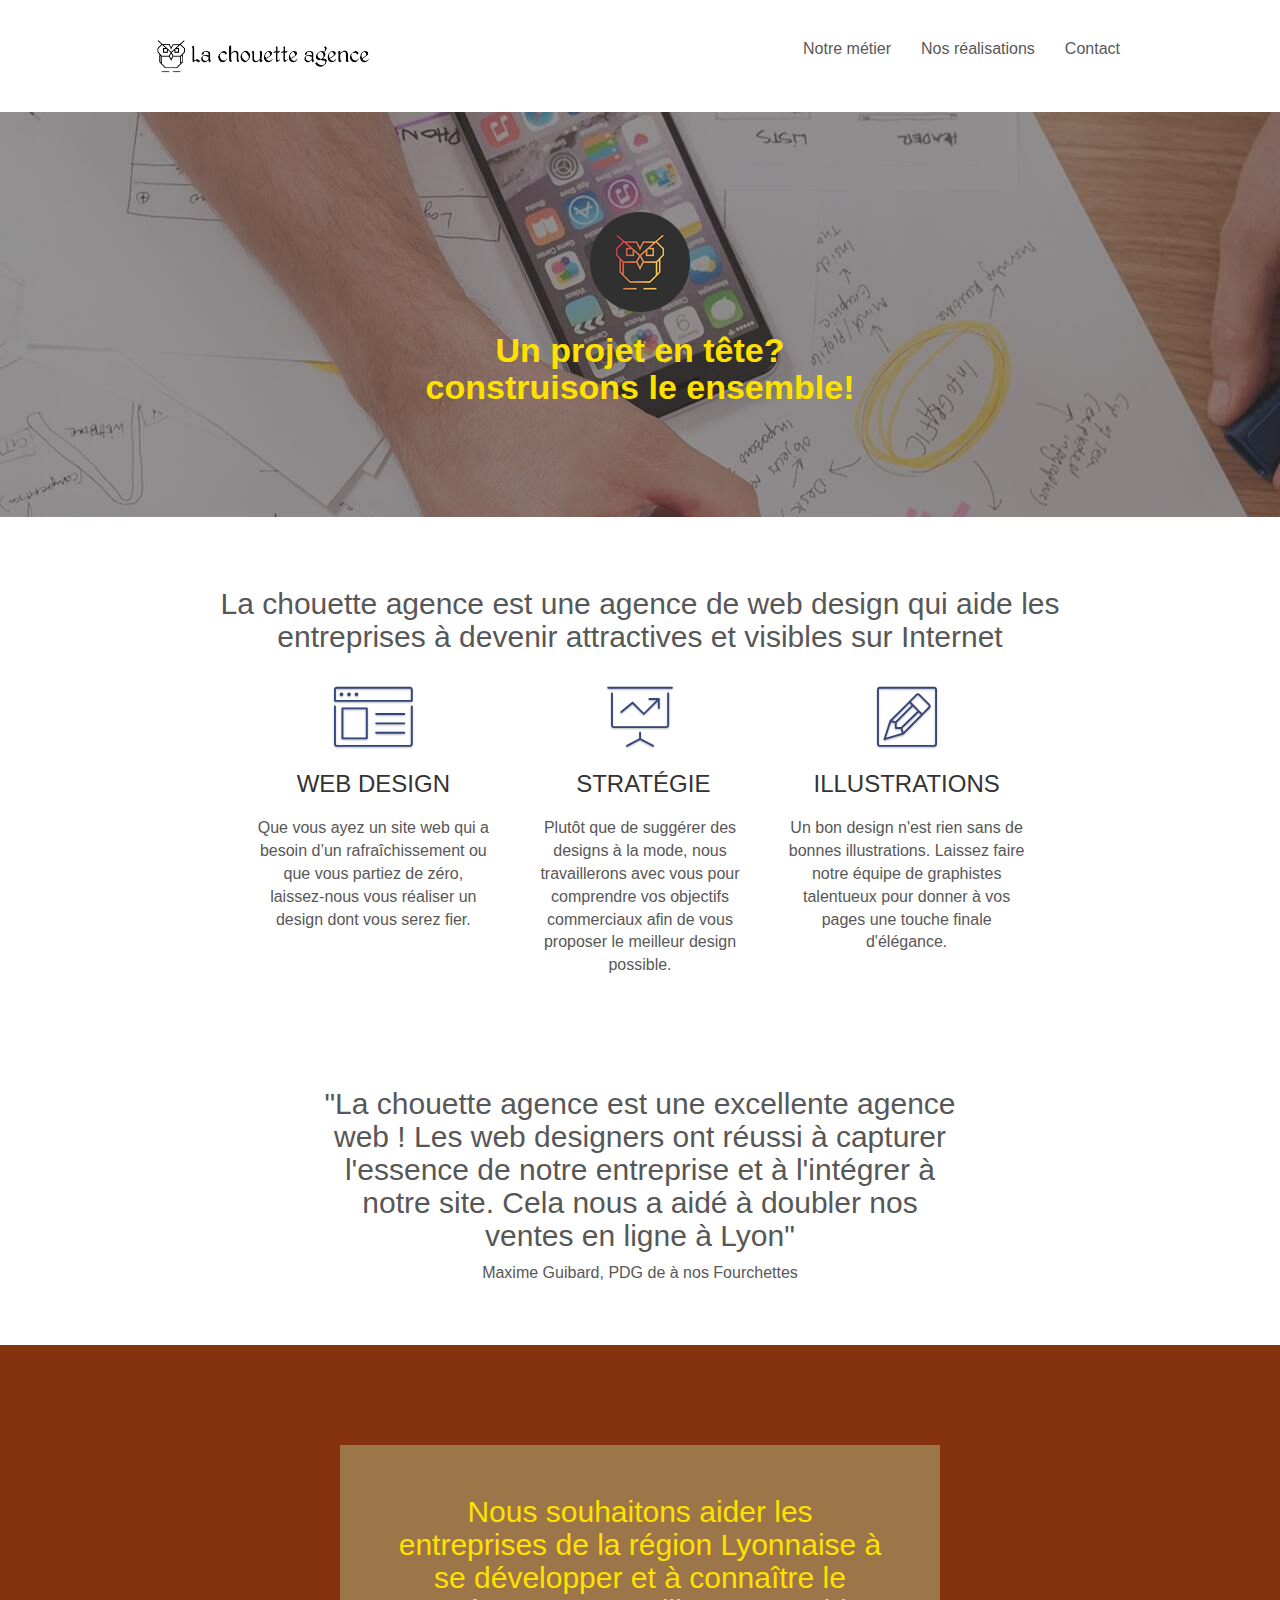
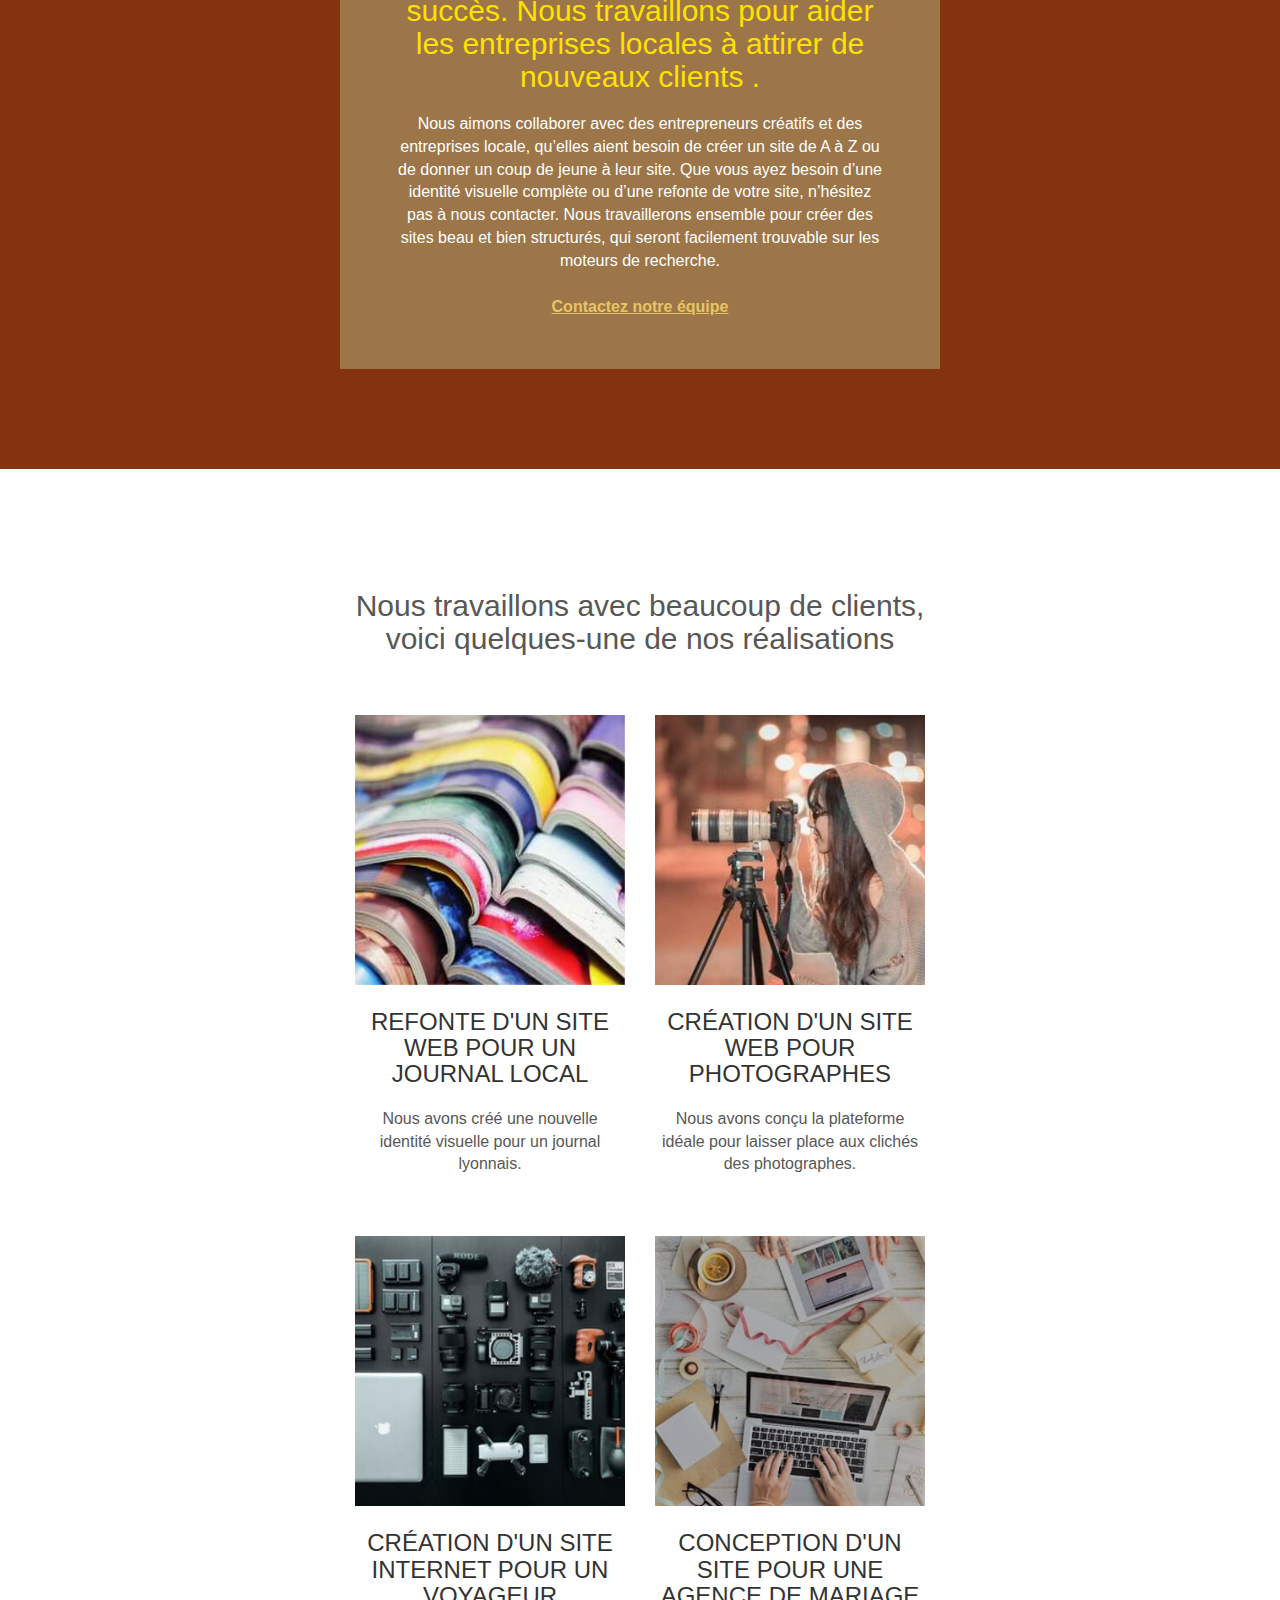
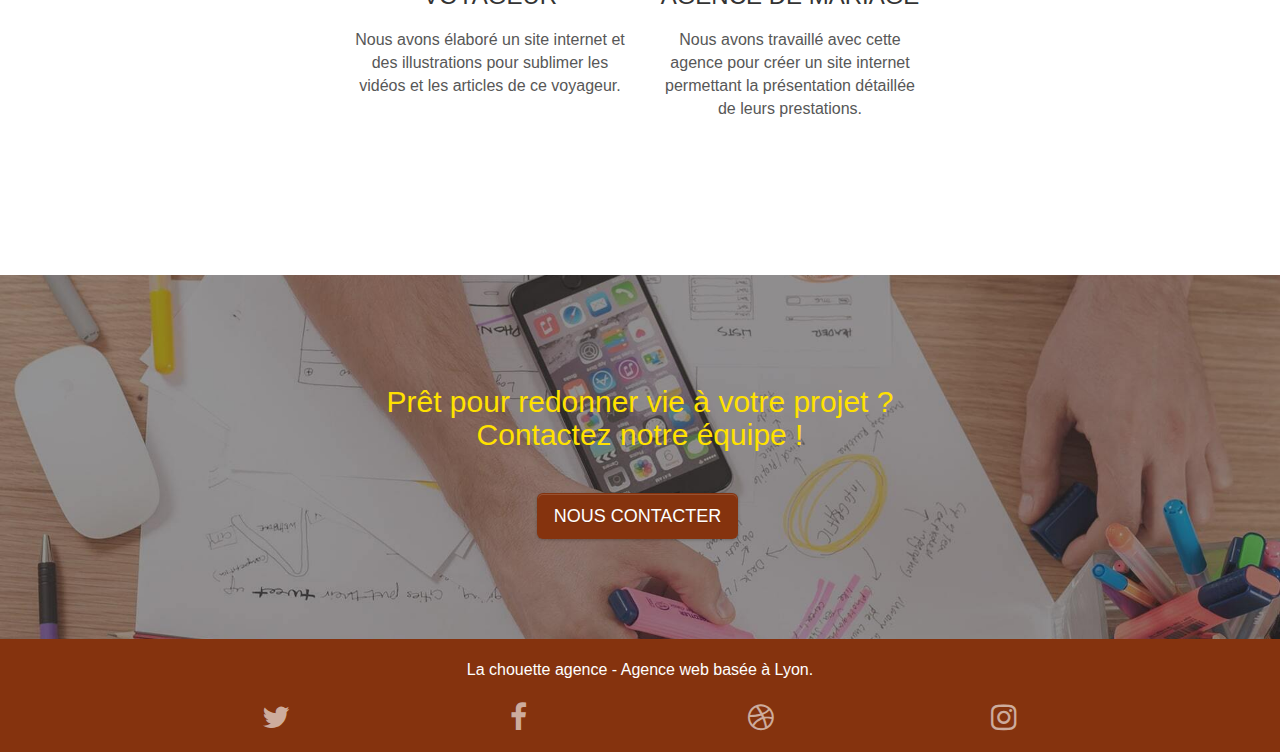
==== index.html @ 34bcb4bd "supress css unused" ====
<!DOCTYPE html>
<html lang="fr">
  <head>
    <meta charset="utf-8" />
    <meta
      name="description"
      content="La chouette agence, entreprise de Web design à Lyon, conseille 
	et aide les entreprises quel que soit leur domaine à réaliser leur futur projet."
    />
    <meta
      name="viewport"
      content="width=device-width, initial-scale=1.0, viewport-fit=cover"
    />
    <meta name="robots" content="index" />
    <link rel="shortcut icon" type="image/png" href="favicon.jpg" />
    <link rel="stylesheet" type="text/css" href="style.min.css" />
    <link rel="stylesheet" type="text/css" href="css/font-awesome.min.css"/>
    <link rel="stylesheet" type="text/css" href="css/et-line.min.css" />

    <title>La chouette agence</title>

    <!-- Analytics -->

    <!-- Analytics END -->
  </head>
  <body>
    <!-- Principal conteneur -->
    <main class="page-container">
      <!-- bloc-0 -->
      <header class="bloc bgc-white l-bloc" id="bloc-0">
        <div class="container bloc-sm">
          <nav class="navbar row">
            <div class="navbar-header">
              <a class="navbar-brand" href="index.html"
                ><img
                  src="img/la-chouette-agence.png"
                  alt="paris web design logo agence web meilleure agence"
              /></a>
              <button
                id="nav-toggle"
                type="button"
                class="ui-navbar-toggle navbar-toggle"
                data-toggle="collapse"
                data-target=".navbar-1"
              >
                <span class="sr-only">Toggle navigation</span
                ><span class="icon-bar"></span><span class="icon-bar"></span
                ><span class="icon-bar"></span>
              </button>
            </div>
            <div class="collapse navbar-collapse navbar-1 special-dropdown-nav">
              <ul class="site-navigation nav navbar-nav">
                <li>
                  <a href="#bloc-2-services">Notre métier</a>
                </li>
                <li>
                  <a href="#bloc-4-portfolio">Nos réalisations</a>
                </li>
                <li>
                  <a href="page2.html">Contact</a>
                </li>
              </ul>
            </div>
          </nav>
        </div>
      </header>
      <!-- bloc-0 END -->

      <!-- bloc-1-presentation -->
      <section
        class="
          bloc
          bgc-dark-slate-blue
          bg-banniere
          d-bloc
          bg-t-edge
          bloc-bg-texture
          texture-paper
          b-parallax
        "
        id="bloc-1-hero"
      >
        <div class="container bloc-lg">
          <div class="row tight-width-whitespace">
            <div class="col-sm-12">
              <img
                src="img/logo.png"
                class="center-block image-resize-mode"
                width="100"
                alt="La chouette agence, agence web paris, création logo paris"
              />
              <h1 class="text-center hero-bloc-text tc-white">
                Un projet en tête? <br />
                construisons le ensemble!
              </h1>
            </div>
          </div>
        </div>
      </section>
      <!-- bloc-1-presentation END -->

      <!-- bloc-2-services -->
      <section class="bloc bgc-white l-bloc" id="bloc-2-services">
        <div class="container bloc-md">
          <div class="row">
            <div class="col-sm-12 text-center">
              <h2>
                La chouette agence est une agence de web design qui aide les
                entreprises à devenir attractives et visibles sur Internet
              </h2>
            </div>
          </div>
          <div class="row voffset-lg med-width-whitespace">
            <div class="col-sm-4">
              <div class="text-center">
                <span
                  class="
                    et-icon-browser
                    sm-shadow
                    icon-dark-slate-blue
                    icons
                    icon-lg
                  "
                ></span>
              </div>
              <h3 class="mg-md text-center">Web design</h3>
              <p class="text-center">
                Que vous ayez un site web qui a besoin d&rsquo;un
                rafraîchissement ou que vous partiez de zéro, laissez-nous vous
                réaliser un design dont vous serez fier.
              </p>
            </div>
            <div class="col-sm-4">
              <div class="text-center">
                <span
                  class="
                    et-icon-presentation
                    sm-shadow
                    icon-dark-slate-blue
                    icons
                    icon-lg
                  "
                ></span>
              </div>
              <h3 class="mg-md text-center">&nbsp;Stratégie</h3>
              <p class="text-center">
                Plutôt que de suggérer des designs à la mode, nous travaillerons
                avec vous pour comprendre vos objectifs commerciaux afin de vous
                proposer le meilleur design possible.<br />
              </p>
            </div>
            <div class="col-sm-4">
              <div class="text-center">
                <span
                  class="
                    et-icon-edit
                    sm-shadow
                    icon-dark-slate-blue
                    icons
                    icon-lg
                  "
                ></span>
              </div>
              <h3 class="mg-md text-center">Illustrations</h3>
              <p class="text-center">
                Un bon design n'est rien sans de bonnes illustrations. Laissez
                faire notre équipe de graphistes talentueux pour donner à vos
                pages une touche finale d'élégance.
              </p>
            </div>
          </div>
          <div class="row voffset-lg voffset">
            <div class="col-xs-12 col-md-8 col-md-offset-2 text-center">
              <h2>
                "La chouette agence est une excellente agence web ! Les web
                designers ont réussi à capturer l'essence de notre entreprise et
                à l'intégrer à notre site. Cela nous a aidé à doubler nos ventes
                en ligne à Lyon"
              </h2>
              <p>Maxime Guibard, PDG de à nos Fourchettes</p>
            </div>
          </div>
        </div>
      </section>
      <!-- bloc-2-services END -->

      <!-- bloc-3-what-i-do -->
      <section
        class="
          bloc
          tc-white
          bgc-atomic-tangerine
          bg-presentation
          d-bloc
          bloc-bg-texture
          texture-paper
          b-parallax
        "
        id="bloc-3-what-i-do"
      >
        <div class="container bloc-lg">
          <div class="row tight-width-whitespace black-background">
            <div class="col-sm-12">
              <h2 class="mg-md text-center tc-white">
                Nous souhaitons aider les entreprises de la région Lyonnaise à
                se développer et à connaître le succès. Nous travaillons pour
                aider les entreprises locales à attirer de nouveaux clients .<br />
              </h2>
              <p class="text-center white">
                Nous aimons collaborer avec des entrepreneurs créatifs et des
                entreprises locale, qu’elles aient besoin de créer un site de A
                à Z ou de donner un coup de jeune à leur site. Que vous ayez
                besoin d’une identité visuelle complète ou d’une refonte de
                votre site, n’hésitez pas à nous contacter. Nous travaillerons
                ensemble pour créer des sites beau et bien structurés, qui
                seront facilement trouvable sur les moteurs de recherche.
                <br /><br /><a class="ltc-white bold-link" href="page2.html"
                  >Contactez notre équipe</a
                ><br />
              </p>
            </div>
          </div>
        </div>
      </section>
      <!-- bloc-3-what-i-do END -->

      <!-- bloc-4-portfolio -->
      <section
        class="bloc bgc-white bg-lines-h2-bg bg-repeat l-bloc"
        id="bloc-4-portfolio"
      >
        <div class="container bloc-lg">
          <div class="row">
            <div class="col-sm-12 text-center">
              <h2>
                Nous travaillons avec beaucoup de clients, <br />
                voici quelques-une de nos réalisations
              </h2>
            </div>
          </div>
          <div class="row tight-width-whitespace portfolio-row">
            <div class="col-sm-6">
              <a
                href="#"
                data-lightbox="img/1.jpg"
                data-gallery-id="gallery-1"
                data-caption="Refonte d'un site web pour un journal local"
                data-frame="snapshot-lb"
                ><img
                  src="img/1.jpg"
                  alt="paris web design logo agence web meilleure agence et refonte site web journal"
                  class="img-responsive portfolio-thumb" loading="lazy" 
              /></a>
              <h3 class="mg-md text-center">
                Refonte d'un site web pour un journal local
              </h3>
              <p class="text-center">
                Nous avons créé une nouvelle identité visuelle pour un journal
                lyonnais.
              </p>
            </div>
            <div class="col-sm-6">
              <a
                href="#"
                data-lightbox="img/2.jpg"
                data-gallery-id="gallery-1"
                data-caption="Création d'un site web pour photographes"
                data-frame="snapshot-lb"
                ><img
                  src="img/2.jpg"
                  class="img-responsive portfolio-thumb"
                  alt="paris web design logo agence web meilleure agence, Création d'un site web pour photographes" loading="lazy"
              /></a>
              <h3 class="mg-md text-center">
                Création d'un site web pour photographes
              </h3>
              <p class="text-center">
                Nous avons conçu la plateforme idéale pour laisser place aux
                clichés des photographes.
              </p>
            </div>
          </div>
          <div class="row tight-width-whitespace portfolio-row">
            <div class="col-sm-6">
              <a
                href="#"
                data-lightbox="img/3.jpg"
                data-gallery-id="gallery-1"
                data-caption="Création d'un site internet pour un voyageur"
                data-frame="snapshot-lb"
                ><img
                  src="img/3.jpg"
                  class="img-responsive portfolio-thumb"
                  alt="paris web design logo agence web meilleure agence, Création d'un site web pour voyageur" loading="lazy"
              /></a>
              <h3 class="mg-md text-center">
                Création d'un site internet pour un voyageur
              </h3>
              <p class="text-center">
                Nous avons élaboré un site internet et des illustrations pour
                sublimer les vidéos et les articles de ce voyageur.
              </p>
            </div>
            <div class="col-sm-6">
              <a
                href="#"
                data-lightbox="img/4.jpg"
                data-gallery-id="gallery-1"
                data-caption="Conception d'un site pour une agence de mariage"
                data-frame="snapshot-lb"
                ><img
                  src="img/4.jpg"
                  class="img-responsive portfolio-thumb"
                  alt="paris web design logo agence web meilleure agence, Création d'un site web pour agence de mariage" loading="lazy"
              /></a>
              <h3 class="mg-md text-center">
                Conception d'un site pour une agence de mariage
              </h3>
              <p class="text-center">
                Nous avons travaillé avec cette agence pour créer un site
                internet permettant la présentation détaillée de leurs
                prestations.
              </p>
            </div>
          </div>
        </div>
      </section>
      <!-- bloc-4-portfolio END -->

      <!-- bloc-5-cta -->
      <section
        class="
          bloc
          bgc-dark-slate-blue
          bg-banniere
          d-bloc
          bloc-bg-texture
          texture-paper
        "
        id="bloc-5-cta"
      >
        <div class="container bloc-lg">
          <div class="row">
            <h2 class="mg-md text-center tc-white">
              Prêt pour redonner vie à votre projet ?<br />Contactez notre
              équipe !
            </h2>
            <div class="col-sm-12 text-center">
              <a
                href="page2.html"
                class="
                  btn btn-atomic-tangerine btn-clean btn-rd btn-lg
                  cta-hero
                "
                >Nous contacter</a
              >
            </div>
          </div>
        </div>
      </section>
      <!-- bloc-5-cta END -->

      <!-- ScrollToTop Button -->
      <a class="bloc-button btn btn-d scrollToTop" onclick="scrollToTarget('1')"
        ><span class="fa fa-chevron-up"></span
      ></a>
      <!-- ScrollToTop Button END-->

      <!-- Footer - bloc-8 -->
      <footer class="bloc bgc-atomic-tangerine d-bloc" id="bloc-8">
        <div class="container bloc-sm">
          <div class="row">
            <div class="col-sm-12">
              <p class="text-center white">
                La chouette agence - Agence web basée à Lyon.<br />
              </p>
              <div class="row row-no-gutters social">
                <div class="col-sm-3">
                  <div class="text-center">
                    <a class="social" href="#bloc-8"
                      ><span class="fa fa-twitter icon-md"></span
                    ></a>
                  </div>
                </div>
                <div class="col-sm-3">
                  <div class="text-center">
                    <a class="social" href="#bloc-8"
                      ><span class="fa fa-facebook icon-md"></span
                    ></a>
                  </div>
                </div>
                <div class="col-sm-3">
                  <div class="text-center">
                    <a class="social" href="#bloc-8"
                      ><span class="fa fa-dribbble icon-md"></span
                    ></a>
                  </div>
                </div>
                <div class="col-sm-3">
                  <div class="text-center">
                    <a class="social" href="#bloc-8"
                      ><span class="fa fa-instagram icon-md"></span
                    ></a>
                  </div>
                </div>
              </div>
            </div>
          </div>
        </div>
      </footer>
      <!-- Footer - bloc-8 END -->
    </main>
    <!-- Principal conteneur END -->

  <link rel="stylesheet" type="text/css" href="css/bootstrap.min.css" />
  <script defer src="js/jquery-2.1.0.min.js"></script>
  <script defer src="js/bootstrap.min.js"></script>
  <script defer src="js/blocs.min.js"></script>
  <script defer src="js/jquery.touchSwipe.min.js"></script>
  <script defer src="js/gmaps.min.js"></script>
  </body
</html>
---- style.min.css ----
body{margin:0;padding:0;background:#fff;overflow-x:hidden;-webkit-font-smoothing:antialiased;-moz-osx-font-smoothing:grayscale}a,button{transition:all 0.3s ease-in-out;outline:0 !important}a:hover{text-decoration:none;cursor:pointer}#page-loading-blocs-notifaction{position:fixed;top:0;bottom:0;width:100%;z-index:100000;background:#fff url(img/pageload-spinner.gif) no-repeat center center}.bloc{width:100%;clear:both;background:50% 50% no-repeat;padding:0 50px;-webkit-background-size:cover;-moz-background-size:cover;-o-background-size:cover;background-size:cover;position:relative}.bloc .container{padding-left:0;padding-right:0}.bloc-lg{padding:100px 50px}.bloc-md{padding:50px}.bloc-sm{padding:20px 50px}.bg-b-edge,.bg-bl-edge,.bg-br-edge,.bg-center,.bg-l-edge,.bg-r-edge,.bg-repeat,.bg-t-edge,.bg-tl-edge,.bg-tr-edge{-webkit-background-size:auto !important;-moz-background-size:auto !important;-o-background-size:auto !important;background-size:auto !important}.bg-repeat{background:repeat}.bg-t-edge{background:top no-repeat}.bloc-bg-texture::before{content:"";background-size:2px 2px;position:absolute;top:0;bottom:0;left:0;right:0}.texture-paper::before{background:url(img/texture-paper.png);background-size:280px 280px}.b-parallax{background-attachment:fixed}.d-bloc{color:rgba(255, 255, 255, 0.7)}.d-bloc button:hover{color:rgba(255, 255, 255, 0.9)}.d-bloc .icon-round, .d-bloc .icon-rounded, .d-bloc .icon-semi-rounded-a, .d-bloc .icon-semi-rounded-b, .d-bloc .icon-square{border-color:rgba(255, 255, 255, 0.9)}.d-bloc .divider-h span{border-color:rgba(255, 255, 255, 0.2)}.d-bloc .a-btn, .d-bloc .navbar a, .d-bloc .navbar-brand, .d-bloc a .icon-lg, .d-bloc a .icon-md, .d-bloc a .icon-sm, .d-bloc a .icon-xl, .d-bloc h1 a, .d-bloc h2 a, .d-bloc h3 a, .d-bloc h4 a, .d-bloc h5 a, .d-bloc h6 a, .d-bloc p a{color:rgba(255, 255, 255, 0.6)}.d-bloc .a-btn:hover, .d-bloc .navbar a:hover, .d-bloc .navbar-brand:hover, .d-bloc a:hover .icon-lg, .d-bloc a:hover .icon-md, .d-bloc a:hover .icon-sm, .d-bloc a:hover .icon-xl, .d-bloc h1 a:hover, .d-bloc h2 a:hover, .d-bloc h3 a:hover, .d-bloc h4 a:hover, .d-bloc h5 a:hover, .d-bloc h6 a:hover, .d-bloc p a:hover{color:#fff}.d-bloc .navbar-toggle .icon-bar{background:#fff}.d-bloc .btn-wire, .d-bloc .btn-wire:hover{color:#fff;border-color:#fff}.d-bloc .panel{color:rgba(0, 0, 0, 0.5)}.d-bloc .panel button:hover{color:rgba(0, 0, 0, 0.7)}.d-bloc .panel icon{border-color:rgba(0, 0, 0, 0.7)}.d-bloc .panel .divider-h span{border-color:rgba(0, 0, 0, 0.1)}.d-bloc .panel .a-btn{color:rgba(0, 0, 0, 0.6)}.d-bloc .panel .a-btn:hover{color:#000}.d-bloc .panel .btn-wire, .d-bloc .panel .btn-wire:hover{color:rgba(0, 0, 0, 0.7);border-color:rgba(0, 0, 0, 0.3)}.d-bloc .panel,.l-bloc{color:rgba(0, 0, 0, 0.5)}.d-bloc .panel button:hover, .l-bloc button:hover{color:rgba(0, 0, 0, 0.7)}.l-bloc .icon-round, .l-bloc .icon-rounded, .l-bloc .icon-semi-rounded-a, .l-bloc .icon-semi-rounded-b, .l-bloc .icon-square{border-color:rgba(0, 0, 0, 0.7)}.d-bloc .panel .divider-h span, .l-bloc .divider-h span{border-color:rgba(0, 0, 0, 0.1)}.d-bloc .panel .a-btn, .l-bloc .a-btn, .l-bloc .navbar a, .l-bloc .navbar-brand, .l-bloc a .icon-lg, .l-bloc a .icon-md, .l-bloc a .icon-sm, .l-bloc a .icon-xl, .l-bloc h1 a, .l-bloc h2 a, .l-bloc h3 a, .l-bloc h4 a, .l-bloc h5 a, .l-bloc h6 a, .l-bloc p a{color:rgba(0, 0, 0, 0.6)}.d-bloc .panel .a-btn:hover, .l-bloc .a-btn:hover, .l-bloc .navbar a:hover, .l-bloc .navbar-brand:hover, .l-bloc a:hover .icon-lg, .l-bloc a:hover .icon-md, .l-bloc a:hover .icon-sm, .l-bloc a:hover .icon-xl, .l-bloc h1 a:hover, .l-bloc h2 a:hover, .l-bloc h3 a:hover, .l-bloc h4 a:hover, .l-bloc h5 a:hover, .l-bloc h6 a:hover, .l-bloc p a:hover{color:#000}.l-bloc .navbar-toggle .icon-bar{color:rgba(0, 0, 0, 0.6)}.d-bloc .panel .btn-wire, .d-bloc .panel .btn-wire:hover, .l-bloc .btn-wire, .l-bloc .btn-wire:hover{color:rgba(0,0,0,0.7);border-color:rgba(0,0,0,0.3)}.voffset{margin-top:30px}.voffset-lg{margin-top:80px}.row-no-gutters{margin-right:0;margin-left:0}.row.row-no-gutters > [class*=" col-"],.row.row-no-gutters>[class^="col-"]{padding-right:0;padding-left:0}#bloc-1-hero h1{font-weight:600;font-size:34px}.navbar{margin-bottom:0;z-index:1}.navbar-brand{height:auto;padding:3px 15px;font-size:25px;font-weight:400;font-weight:600;line-height:44px}.navbar-brand img{max-height:200px;margin:0 5px 0 0;display:inline;height:40px}.navbar-brand img[src$="svg"]{min-width:100px}.nav-center .navbar-brand img{margin:0}.navbar .nav{padding-top:2px;margin-right:-16px;float:right;z-index:1}.nav>li{float:left;margin-top:4px;font-size:16px}.navbar-nav .open .dropdown-menu>li>a{text-align:inherit}.nav > li a:focus, .nav > li a:hover{background:0 0}.navbar-toggle{margin:10px 10px 0 0;border:0}.navbar-toggle:hover{background:0 0 !important}.navbar-toggle .icon-bar{background-color:rgba(0, 0, 0, 0.5);width:26px}.nav-invert .navbar .nav{float:left}.nav-invert .navbar-brand, .nav-invert .navbar-header{float:right;position:relative;z-index:2}@media (min-width: 768px){.site-navigation{position:absolute;top:50%;right:20px;transform:translate(0, -50%);-webkit-transform:translateY(-50%)}.nav > li .dropdown-menu a, .nav > li .dropdown-menu a:hover{color:#484848}.nav-invert .site-navigation{left:0;right:0}.nav-center{text-align:center}.nav-center .navbar-header{width:100%}.nav-center .nav > li, .nav-center .navbar-brand, .nav-center .navbar-header{float:none;display:inline-block}.nav-center .site-navigation{position:relative;width:100%;right:0;margin-right:0;margin-top:20px}.nav-center.mini-nav .navbar-toggle{float:none;margin:10px auto 0}}.nav > li > .dropdown a{background:0 0 !important;display:block;padding:14px 15px}nav .caret{margin:0 5px}.dropdown-menu .dropdown-menu{top:-8px;left:100%}.dropdown-menu .dropmenu-flow-right{top:100%;left:0;margin-left:-1px;border-top-left-radius:0;border-top-right-radius:0}.dropdown-menu .dropdown span{border:4px solid #000;border-top-color:transparent;border-right-color:transparent;border-bottom-color:transparent;margin:6px -5px 0 0 !important;float:right}.mg-md{margin-top:10px;margin-bottom:20px}.mg-lg{margin-top:10px;margin-bottom:40px}.btn{margin:0 5px 5px 0}.btn.pull-right{margin:0 0 5px 5px}.btn-d,.btn-d:focus,.btn-d:hover{color:#fff;background:rgba(0,0,0,0.3)}button{outline:0 !important}.btn-rd{border-radius:40px}.btn-clean{border:1px solid rgba(0, 0, 0, 0.08);border-bottom-color:rgba(0, 0, 0, 0.1);text-shadow:0 1px 0 rgba(0, 0, 1, 0.1);box-shadow:0 1px 3px rgba(0, 0, 1, 0.25), inset 0 1px 0 0 rgba(255,255,255,0.15)}.icon-md{font-size:30px !important}.icon-lg{font-size:60px !important}.sm-shadow{text-shadow:0 1px 2px rgba(0, 0, 0, 0.3)}.panel-sq, .panel-sq .panel-footer, .panel-sq .panel-heading{border-radius:0}.panel-rd{border-radius:30px}.panel-rd .panel-heading{border-radius:29px 29px 0 0}.panel-rd .panel-footer{border-radius:0 0 29px 29px}.form-control{border-color:rgba(0,0,0,0.1);box-shadow:none}.scrollToTop{width:40px;height:40px;position:fixed;bottom:20px;right:20px;opacity:0;z-index:500;transition:all 0.3s ease-in-out}.scrollToTop span{margin-top:6px}.showScrollTop{font-size:14px;opacity:1}a[data-lightbox]{position:relative;display:block;text-align:center}a[data-lightbox]:hover::before{content:"+";font-family:HelveticaNeue-Light,"Helvetica Neue Light","Helvetica Neue",Helvetica,Arial;font-size:32px;width:50px;height:50px;margin-left:-25px;border-radius:50%;background:rgba(0, 0, 0, 0.6);color:#fff;font-weight:100;z-index:1;position:absolute;top:50%;transform:translateY(-50%);-webkit-transform:translateY(-50%)}a[data-lightbox]:hover img{opacity:0.6;-webkit-animation-fill-mode:none;animation-fill-mode:none}#lightbox-modal{display:flex;align-items:center}#lightbox-modal .modal-dialog{width:90%;max-width:900px;margin:0 auto 0}#lightbox-modal .modal-dialog img{max-height:40vh;margin:0 auto}.lightbox-caption{padding:20px;color:#fff;background:rgba(0,0,0,0.5);position:absolute;left:15px;right:15px;bottom:5px}.close-lightbox{color:#fff;font-size:30px;position:absolute;top:20px;right:20px;z-index:20;background:rgba(0, 0, 0, 0.5);border:none;line-height:30px;padding:0 9px 5px;opacity:0.3}.close-lightbox:hover,.next-lightbox:hover,.prev-lightbox:hover{opacity:1;color:#fff}.next-lightbox,.prev-lightbox{font-size:20px;color:rgba(255, 255, 255, 0.9);background:rgba(0, 0, 0, 0.5);transition:all 0.2s ease-in-out;position:absolute;top:45%;z-index:1;opacity:0.4}.next-lightbox{padding:6px 8px 1px 13px;right:25px}.prev-lightbox{padding:6px 13px 1px 10px;left:25px}.snapshot-lb .modal-body{padding-bottom:45px}.snapshot-lb .lightbox-caption{padding:0;color:rgba(0, 0, 0, 0.5);background:0 0}.btn,a,h1,h2,h3,h4,h5,h6,label,p{font-family:helvetica;font-weight:400;color:#575757 !important}.container{max-width:1000px}.hero-bloc-text{font-size:38px}.hero-bloc-text-sub{font-size:36px}.statement-bloc-text{line-height:26px;font-style:italic;font-size:20px;text-align:center;font-weight:lighter;max-width:520px;margin:auto auto auto auto}p{font-size:16px}.tight-width-whitespace{max-width:600px;margin:auto auto auto auto}.h1{font-size:20px;font-family:"Open Sans"}.cta-hero{margin-top:22px;color:#fff !important;text-transform:uppercase;padding:12px 28px 12px 28px;font-size:16px;font-weight:700}.social{display:flex;justify-content:space-evenly;margin:10px 0 0}h2{font-size:22px;line-height:1.4em}h3{font-size:15px;text-transform:uppercase;font-weight:700;color:#333 !important}.med-width-whitespace{max-width:800px;margin:auto auto auto auto;box-shadow:0 0 0 #000}h1{color:#333 !important}h4{color:#333 !important}.icons{margin-bottom:14px;margin-top:24px}.white{color:#fff !important}.portfolio-thumb{margin:0 auto 24px auto}.portfolio-row{margin-bottom:44px;margin-top:50px}.avatar{box-shadow:0 4px 9px rgba(0,0,0,0.3)}.black-background{background-color:rgba(165, 147, 99, 0.7);padding:40px 40px 40px 40px}.bold-link{font-weight:900;text-decoration:underline !important}.bgc-white{background-color:#fff}.bgc-dark-slate-blue{background-color:#364577}.bgc-atomic-tangerine{background-color:#85330e}.tc-white{color:rgb(255 225 0) !important}.btn-atomic-tangerine{background:#85330e;color:#fff !important}.btn-atomic-tangerine:hover{background:#c27956 !important;color:#fff !important}.ltc-white{color:#e7c464 !important}.ltc-white:hover{color:#ccc !important}.ltc-atomic-tangerine{color:#f3976c !important}.ltc-atomic-tangerine:hover{color:#c27956 !important}.icon-dark-slate-blue{color:#364577 !important;border-color:#364577 !important}.bg-dots-bg{background-image:url(img/dots-bg.png)}.bg-lines-h2-bg{background-image:url(img/lines-h2-bg.png)}.bg-banniere{background-image:url(img/la-chouette-agence-banniere.jpg)}.bg-presentation{background-image:url(img/image-de-presentation.jpg)}@media (max-width: 1024px){.bloc{padding-left:20px;padding-right:20px}.bloc-tile-2.full-width-bloc .container, .bloc-tile-3.full-width-bloc .container, .bloc-tile-4.full-width-bloc .container,.bloc.full-width-bloc{padding-left:0;padding-right:0}}@media (max-width: 992px) and (min-width: 768px){.navbar .nav{max-width:80%}.nav-center.navbar .nav{max-width:100%}}@media only screen and (min-device-width: 768px) and (max-device-width: 1024px) and (orientation: landscape){.b-parallax{background-attachment:scroll}}@media only screen and (min-device-width: 1024px) and (max-device-width: 1366px) and (-webkit-min-device-pixel-ratio: 1.5){.b-parallax{background-attachment:scroll}}@media (max-width: 991px){.container{width:100%}.b-parallax{background-attachment:scroll}#hero-bloc,.page-container{overflow-x:hidden;position:relative}.bloc{padding-left:constant(safe-area-inset-left);padding-right:constant(safe-area-inset-right)}.bloc-group, .bloc-group .bloc{display:block;width:100%}.bloc-fill-screen .fill-bloc-bottom-edge, .bloc-fill-screen .fill-bloc-top-edge{padding:0 20px;padding-left:constant(safe-area-inset-left);padding-right:constant(safe-area-inset-right)}}@media (max-width: 767px){.page-container{overflow-x:hidden;position:relative}#disqus_thread,h1,h2,h3,h4,h5,h6,p{padding-left:10px !important;padding-right:10px !important}.b-parallax{background-attachment:scroll}.navbar .nav{padding-top:0;border-top:1px solid rgba(0, 0, 0, 0.2);float:none !important}.navbar.row{margin-left:0;margin-right:0}.site-navigation{position:inherit;transform:none;-webkit-transform:none;-ms-transform:none}.nav>li{margin-top:0;border-bottom:1px solid rgba(0,0,0,0.1);background:rgba(0,0,0,0.05);text-align:left;padding-left:15px;width:100%}.nav>li:hover{background:rgba(0, 0, 0, 0.08)}.dropdown .dropdown a .caret{float:none;margin:5px 0 0 10px !important;border:4px solid #000;border-bottom-color:transparent;border-right-color:transparent;border-left-color:transparent}#hero-bloc .navbar .nav{background:rgba(0, 0, 0, 0.8)}#hero-bloc .navbar .nav a{color:rgba(255,255,255,0.6)}.hero{padding:50px 0}.hero-nav{left:-1px;right:-1px}.navbar-collapse{padding:0;overflow-x:hidden;-webkit-box-shadow:none;box-shadow:none}.navbar-brand img{max-height:40px;width:auto}.nav-invert .navbar-header{float:none;width:100%}.nav-invert .navbar-toggle{float:left;margin-left:10px}.bloc{padding-left:0;padding-right:0}.bloc-lg,.bloc-xl,.bloc-xxl{padding:40px 0}.bloc-md,.bloc-sm{padding-left:0;padding-right:0}.bloc-fill-screen .fill-bloc-bottom-edge, .bloc-fill-screen .fill-bloc-top-edge, .bloc-tile-2 .container, .bloc-tile-3 .container, .bloc-tile-4 .container{padding-left:0;padding-right:0}.a-block{padding:0 10px}.btn-dwn{display:none}.voffset{margin-top:5px}.voffset-md{margin-top:20px}.voffset-lg{margin-top:30px}form{padding:15px}.close-lightbox{display:inline-block}.blocsapp-device-iphone5{background-size:216px 425px;padding-top:60px;width:216px;height:425px}.blocsapp-device-iphone5 img{width:180px;height:320px}}@media (max-width: 400px){.bloc{padding-left:0;padding-right:0}}@media (max-width: 767px){.bloc-mob-center-text{text-align:center}}
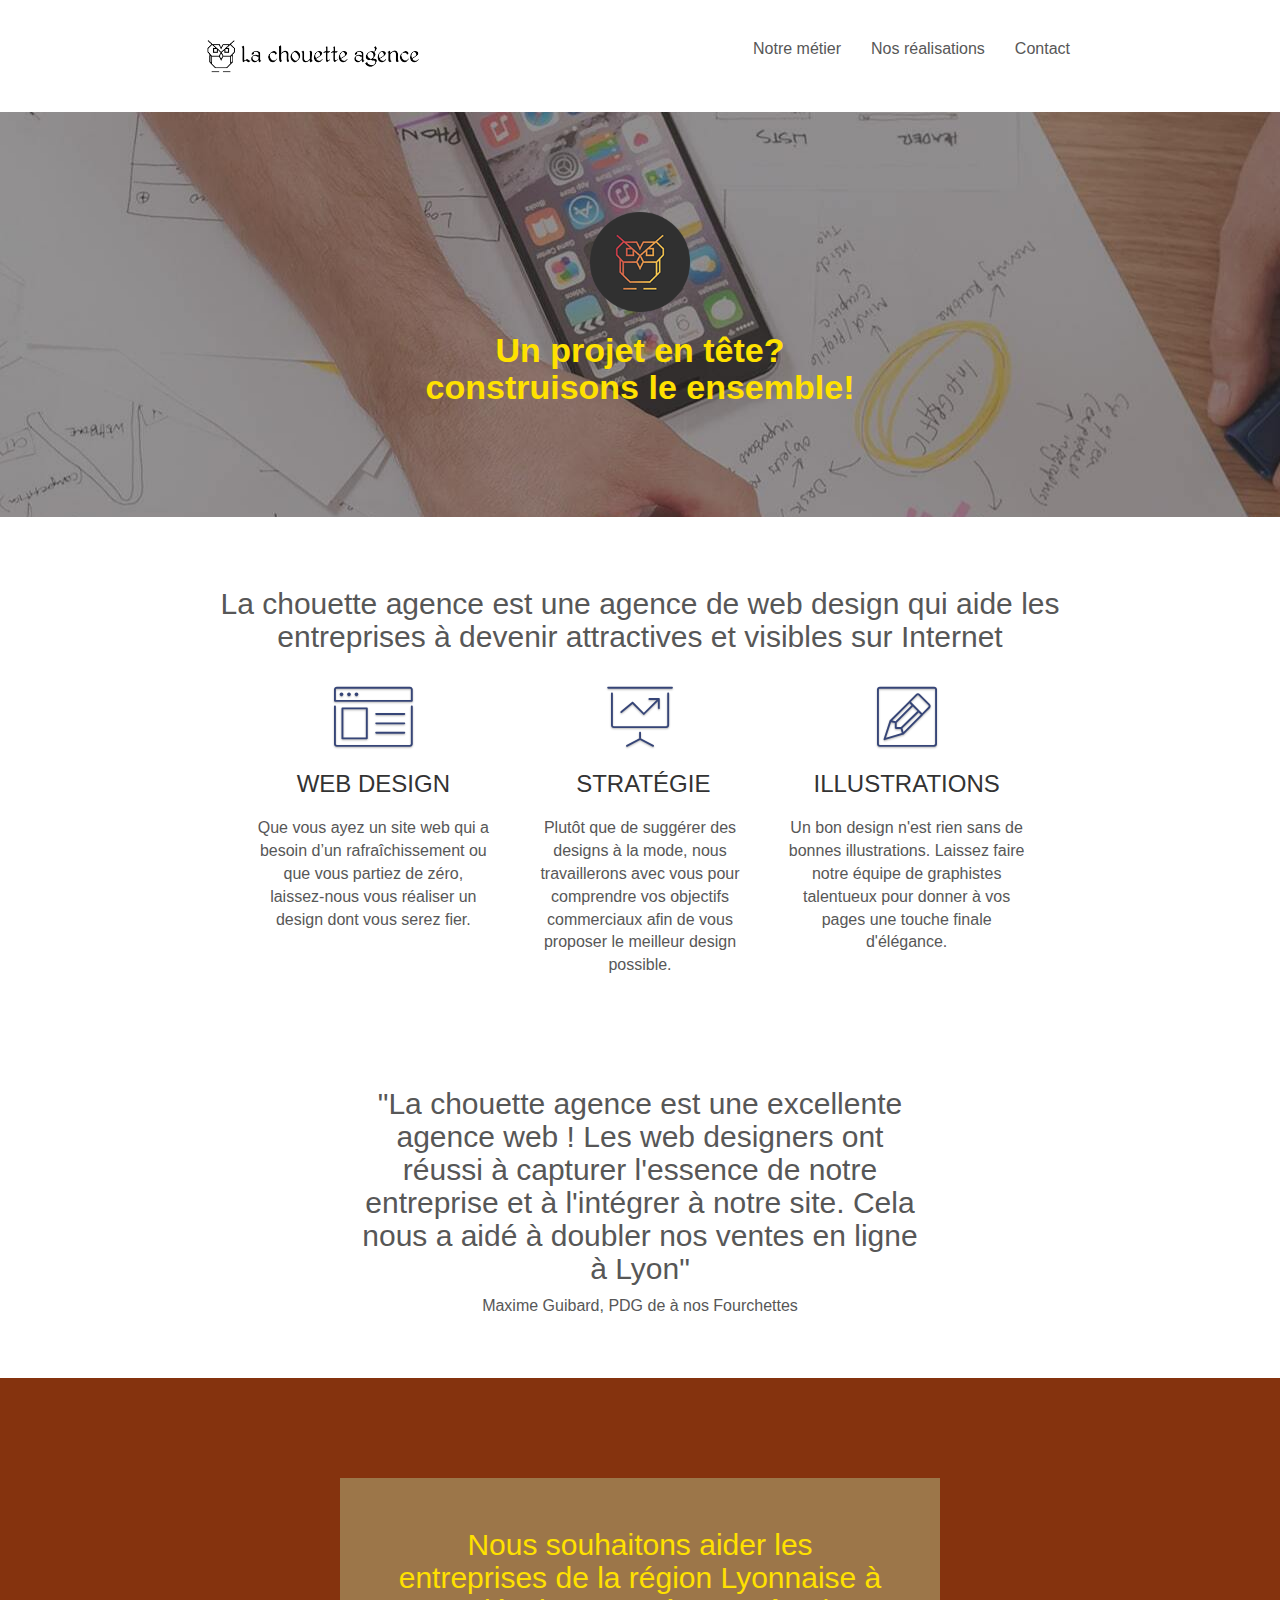
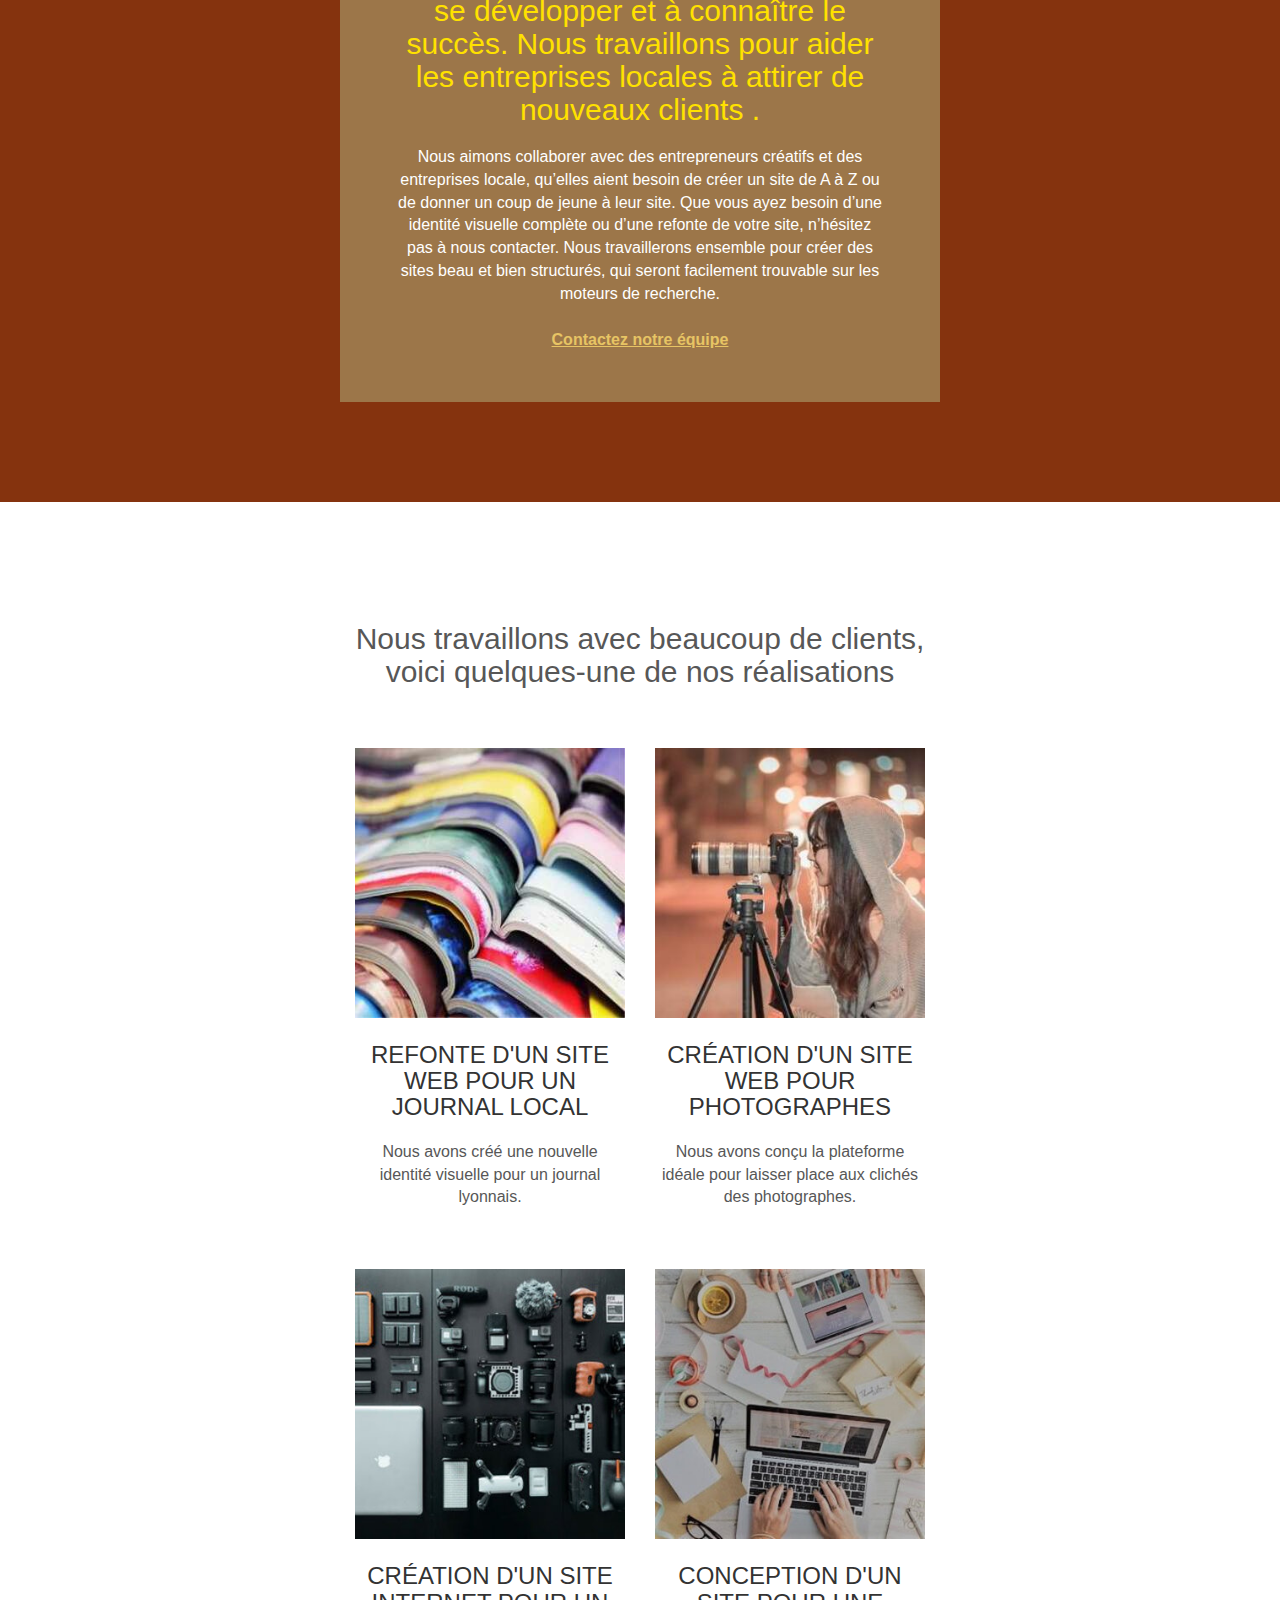
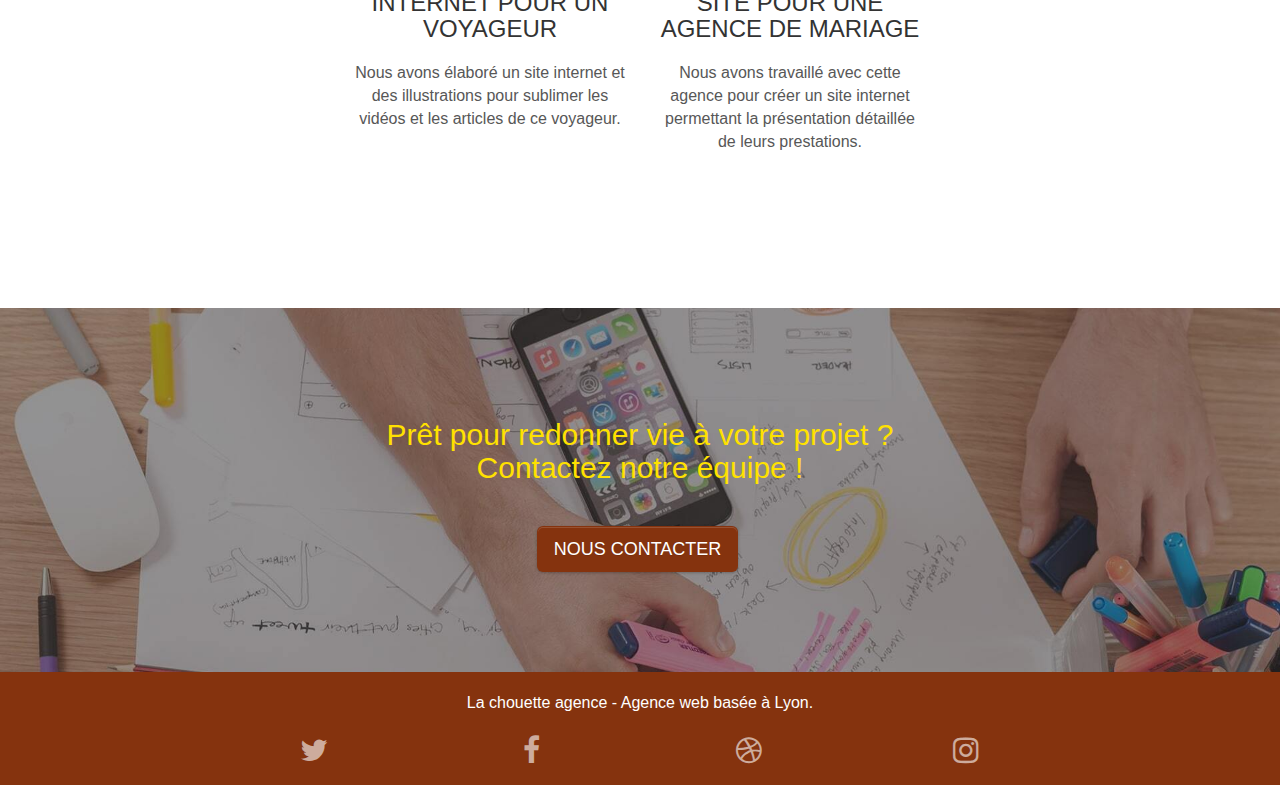
==== commit 40996957: "adding link discernable name" ====
--- a/index.html
+++ b/index.html
@@ -1,73 +1,71 @@
-<!DOCTYPE html>
+<!doctype html>
 <html lang="fr">
-  <head>
-    <meta charset="utf-8" />
-    <meta
-      name="description"
-      content="La chouette agence, entreprise de Web design à Lyon, conseille 
-	et aide les entreprises quel que soit leur domaine à réaliser leur futur projet."
-    />
-    <meta
-      name="viewport"
-      content="width=device-width, initial-scale=1.0, viewport-fit=cover"
-    />
+	<head>
+	<meta charset="utf-8" />
+	<meta name="description" content="La chouette agence, entreprise de Web design à Lyon, conseille 
+		et aide les entreprises quel que soit leur domaine à réaliser leur futur projet."/>
+	<meta name="viewport" content="width=device-width, initial-scale=1.0, viewport-fit=cover"/>
     <meta name="robots" content="index" />
     <link rel="shortcut icon" type="image/png" href="favicon.jpg" />
-    <link rel="stylesheet" type="text/css" href="style.min.css" />
-    <link rel="stylesheet" type="text/css" href="css/font-awesome.min.css"/>
-    <link rel="stylesheet" type="text/css" href="css/et-line.min.css" />
+    <link rel="preload" href="img/la-chouette-agence-banniere.jpg" as="image">
+    <link rel="preload" href="fonts/et-line.woff" as="font">
+    <link rel="preload" href="fonts/fontawesome-webfont.woff2" as="font">
+	<link rel="stylesheet" type="text/css" href="style.min.css">
+	<link rel="stylesheet" type="text/css" href="./css/font-awesome.min.css">
+	<link rel="stylesheet" type="text/css" href="./css/et-line.min.css">
 
     <title>La chouette agence</title>
 
-    <!-- Analytics -->
-
-    <!-- Analytics END -->
-  </head>
-  <body>
-    <!-- Principal conteneur -->
-    <main class="page-container">
-      <!-- bloc-0 -->
-      <header class="bloc bgc-white l-bloc" id="bloc-0">
-        <div class="container bloc-sm">
-          <nav class="navbar row">
-            <div class="navbar-header">
-              <a class="navbar-brand" href="index.html"
-                ><img
-                  src="img/la-chouette-agence.png"
-                  alt="paris web design logo agence web meilleure agence"
-              /></a>
-              <button
-                id="nav-toggle"
-                type="button"
-                class="ui-navbar-toggle navbar-toggle"
-                data-toggle="collapse"
-                data-target=".navbar-1"
-              >
-                <span class="sr-only">Toggle navigation</span
-                ><span class="icon-bar"></span><span class="icon-bar"></span
-                ><span class="icon-bar"></span>
-              </button>
-            </div>
-            <div class="collapse navbar-collapse navbar-1 special-dropdown-nav">
-              <ul class="site-navigation nav navbar-nav">
-                <li>
-                  <a href="#bloc-2-services">Notre métier</a>
-                </li>
-                <li>
-                  <a href="#bloc-4-portfolio">Nos réalisations</a>
-                </li>
-                <li>
-                  <a href="page2.html">Contact</a>
-                </li>
-              </ul>
-            </div>
-          </nav>
-        </div>
-      </header>
-      <!-- bloc-0 END -->
-
-      <!-- bloc-1-presentation -->
-      <section
+    
+<!-- Analytics -->
+ 
+<!-- Analytics END -->
+    
+</head>
+<body>
+    
+<!-- bloc-0 -->
+<header class="bloc bgc-white l-bloc" id="bloc-0">
+  <div class="container bloc-sm">
+    <nav class="navbar row">
+      <div class="navbar-header">
+        <a class="navbar-brand" href="index.html"
+          ><img
+            src="img/la-chouette-agence.png"
+            alt="paris web design logo agence web meilleure agence"
+        /></a>
+        <button
+          id="nav-toggle"
+          type="button"
+          class="ui-navbar-toggle navbar-toggle"
+          data-toggle="collapse"
+          data-target=".navbar-1"
+        >
+          <span class="sr-only">Toggle navigation</span
+          ><span class="icon-bar"></span><span class="icon-bar"></span
+          ><span class="icon-bar"></span>
+        </button>
+      </div>
+      <div class="collapse navbar-collapse navbar-1 special-dropdown-nav">
+        <ul class="site-navigation nav navbar-nav">
+          <li>
+            <a href="#bloc-2-services">Notre métier</a>
+          </li>
+          <li>
+            <a href="#bloc-4-portfolio">Nos réalisations</a>
+          </li>
+          <li>
+            <a href="page2.html">Contact</a>
+          </li>
+        </ul>
+      </div>
+    </nav>
+  </div>
+</header>
+<!-- bloc-0 END -->
+<main>
+<!-- bloc-1-presentation -->
+<section
         class="
           bloc
           bgc-dark-slate-blue
@@ -85,8 +83,7 @@
             <div class="col-sm-12">
               <img
                 src="img/logo.png"
-                class="center-block image-resize-mode"
-                width="100"
+                class="center-block"
                 alt="La chouette agence, agence web paris, création logo paris"
               />
               <h1 class="text-center hero-bloc-text tc-white">
@@ -97,326 +94,327 @@
           </div>
         </div>
       </section>
-      <!-- bloc-1-presentation END -->
-
-      <!-- bloc-2-services -->
-      <section class="bloc bgc-white l-bloc" id="bloc-2-services">
-        <div class="container bloc-md">
-          <div class="row">
-            <div class="col-sm-12 text-center">
-              <h2>
-                La chouette agence est une agence de web design qui aide les
-                entreprises à devenir attractives et visibles sur Internet
-              </h2>
-            </div>
-          </div>
-          <div class="row voffset-lg med-width-whitespace">
-            <div class="col-sm-4">
-              <div class="text-center">
-                <span
-                  class="
-                    et-icon-browser
-                    sm-shadow
-                    icon-dark-slate-blue
-                    icons
-                    icon-lg
-                  "
-                ></span>
-              </div>
-              <h3 class="mg-md text-center">Web design</h3>
-              <p class="text-center">
-                Que vous ayez un site web qui a besoin d&rsquo;un
-                rafraîchissement ou que vous partiez de zéro, laissez-nous vous
-                réaliser un design dont vous serez fier.
-              </p>
-            </div>
-            <div class="col-sm-4">
-              <div class="text-center">
-                <span
-                  class="
-                    et-icon-presentation
-                    sm-shadow
-                    icon-dark-slate-blue
-                    icons
-                    icon-lg
-                  "
-                ></span>
-              </div>
-              <h3 class="mg-md text-center">&nbsp;Stratégie</h3>
-              <p class="text-center">
-                Plutôt que de suggérer des designs à la mode, nous travaillerons
-                avec vous pour comprendre vos objectifs commerciaux afin de vous
-                proposer le meilleur design possible.<br />
-              </p>
-            </div>
-            <div class="col-sm-4">
-              <div class="text-center">
-                <span
-                  class="
-                    et-icon-edit
-                    sm-shadow
-                    icon-dark-slate-blue
-                    icons
-                    icon-lg
-                  "
-                ></span>
-              </div>
-              <h3 class="mg-md text-center">Illustrations</h3>
-              <p class="text-center">
-                Un bon design n'est rien sans de bonnes illustrations. Laissez
-                faire notre équipe de graphistes talentueux pour donner à vos
-                pages une touche finale d'élégance.
-              </p>
-            </div>
-          </div>
-          <div class="row voffset-lg voffset">
-            <div class="col-xs-12 col-md-8 col-md-offset-2 text-center">
-              <h2>
-                "La chouette agence est une excellente agence web ! Les web
-                designers ont réussi à capturer l'essence de notre entreprise et
-                à l'intégrer à notre site. Cela nous a aidé à doubler nos ventes
-                en ligne à Lyon"
-              </h2>
-              <p>Maxime Guibard, PDG de à nos Fourchettes</p>
-            </div>
-          </div>
-        </div>
-      </section>
-      <!-- bloc-2-services END -->
-
-      <!-- bloc-3-what-i-do -->
-      <section
-        class="
-          bloc
-          tc-white
-          bgc-atomic-tangerine
-          bg-presentation
-          d-bloc
-          bloc-bg-texture
-          texture-paper
-          b-parallax
-        "
-        id="bloc-3-what-i-do"
-      >
-        <div class="container bloc-lg">
-          <div class="row tight-width-whitespace black-background">
-            <div class="col-sm-12">
-              <h2 class="mg-md text-center tc-white">
-                Nous souhaitons aider les entreprises de la région Lyonnaise à
-                se développer et à connaître le succès. Nous travaillons pour
-                aider les entreprises locales à attirer de nouveaux clients .<br />
-              </h2>
-              <p class="text-center white">
-                Nous aimons collaborer avec des entrepreneurs créatifs et des
-                entreprises locale, qu’elles aient besoin de créer un site de A
-                à Z ou de donner un coup de jeune à leur site. Que vous ayez
-                besoin d’une identité visuelle complète ou d’une refonte de
-                votre site, n’hésitez pas à nous contacter. Nous travaillerons
-                ensemble pour créer des sites beau et bien structurés, qui
-                seront facilement trouvable sur les moteurs de recherche.
-                <br /><br /><a class="ltc-white bold-link" href="page2.html"
-                  >Contactez notre équipe</a
-                ><br />
-              </p>
-            </div>
-          </div>
-        </div>
-      </section>
-      <!-- bloc-3-what-i-do END -->
-
-      <!-- bloc-4-portfolio -->
-      <section
-        class="bloc bgc-white bg-lines-h2-bg bg-repeat l-bloc"
-        id="bloc-4-portfolio"
-      >
-        <div class="container bloc-lg">
-          <div class="row">
-            <div class="col-sm-12 text-center">
-              <h2>
-                Nous travaillons avec beaucoup de clients, <br />
-                voici quelques-une de nos réalisations
-              </h2>
-            </div>
-          </div>
-          <div class="row tight-width-whitespace portfolio-row">
-            <div class="col-sm-6">
-              <a
-                href="#"
-                data-lightbox="img/1.jpg"
-                data-gallery-id="gallery-1"
-                data-caption="Refonte d'un site web pour un journal local"
-                data-frame="snapshot-lb"
-                ><img
-                  src="img/1.jpg"
-                  alt="paris web design logo agence web meilleure agence et refonte site web journal"
-                  class="img-responsive portfolio-thumb" loading="lazy" 
-              /></a>
-              <h3 class="mg-md text-center">
-                Refonte d'un site web pour un journal local
-              </h3>
-              <p class="text-center">
-                Nous avons créé une nouvelle identité visuelle pour un journal
-                lyonnais.
-              </p>
-            </div>
-            <div class="col-sm-6">
-              <a
-                href="#"
-                data-lightbox="img/2.jpg"
-                data-gallery-id="gallery-1"
-                data-caption="Création d'un site web pour photographes"
-                data-frame="snapshot-lb"
-                ><img
-                  src="img/2.jpg"
-                  class="img-responsive portfolio-thumb"
-                  alt="paris web design logo agence web meilleure agence, Création d'un site web pour photographes" loading="lazy"
-              /></a>
-              <h3 class="mg-md text-center">
-                Création d'un site web pour photographes
-              </h3>
-              <p class="text-center">
-                Nous avons conçu la plateforme idéale pour laisser place aux
-                clichés des photographes.
-              </p>
-            </div>
-          </div>
-          <div class="row tight-width-whitespace portfolio-row">
-            <div class="col-sm-6">
-              <a
-                href="#"
-                data-lightbox="img/3.jpg"
-                data-gallery-id="gallery-1"
-                data-caption="Création d'un site internet pour un voyageur"
-                data-frame="snapshot-lb"
-                ><img
-                  src="img/3.jpg"
-                  class="img-responsive portfolio-thumb"
-                  alt="paris web design logo agence web meilleure agence, Création d'un site web pour voyageur" loading="lazy"
-              /></a>
-              <h3 class="mg-md text-center">
-                Création d'un site internet pour un voyageur
-              </h3>
-              <p class="text-center">
-                Nous avons élaboré un site internet et des illustrations pour
-                sublimer les vidéos et les articles de ce voyageur.
-              </p>
-            </div>
-            <div class="col-sm-6">
-              <a
-                href="#"
-                data-lightbox="img/4.jpg"
-                data-gallery-id="gallery-1"
-                data-caption="Conception d'un site pour une agence de mariage"
-                data-frame="snapshot-lb"
-                ><img
-                  src="img/4.jpg"
-                  class="img-responsive portfolio-thumb"
-                  alt="paris web design logo agence web meilleure agence, Création d'un site web pour agence de mariage" loading="lazy"
-              /></a>
-              <h3 class="mg-md text-center">
-                Conception d'un site pour une agence de mariage
-              </h3>
-              <p class="text-center">
-                Nous avons travaillé avec cette agence pour créer un site
-                internet permettant la présentation détaillée de leurs
-                prestations.
-              </p>
-            </div>
-          </div>
-        </div>
-      </section>
-      <!-- bloc-4-portfolio END -->
-
-      <!-- bloc-5-cta -->
-      <section
-        class="
-          bloc
-          bgc-dark-slate-blue
-          bg-banniere
-          d-bloc
-          bloc-bg-texture
-          texture-paper
-        "
-        id="bloc-5-cta"
-      >
-        <div class="container bloc-lg">
-          <div class="row">
-            <h2 class="mg-md text-center tc-white">
-              Prêt pour redonner vie à votre projet ?<br />Contactez notre
-              équipe !
-            </h2>
-            <div class="col-sm-12 text-center">
-              <a
-                href="page2.html"
-                class="
-                  btn btn-atomic-tangerine btn-clean btn-rd btn-lg
-                  cta-hero
-                "
-                >Nous contacter</a
-              >
-            </div>
-          </div>
-        </div>
-      </section>
-      <!-- bloc-5-cta END -->
-
-      <!-- ScrollToTop Button -->
-      <a class="bloc-button btn btn-d scrollToTop" onclick="scrollToTarget('1')"
-        ><span class="fa fa-chevron-up"></span
-      ></a>
-      <!-- ScrollToTop Button END-->
-
-      <!-- Footer - bloc-8 -->
-      <footer class="bloc bgc-atomic-tangerine d-bloc" id="bloc-8">
-        <div class="container bloc-sm">
-          <div class="row">
-            <div class="col-sm-12">
-              <p class="text-center white">
-                La chouette agence - Agence web basée à Lyon.<br />
-              </p>
-              <div class="row row-no-gutters social">
-                <div class="col-sm-3">
-                  <div class="text-center">
-                    <a class="social" href="#bloc-8"
-                      ><span class="fa fa-twitter icon-md"></span
-                    ></a>
-                  </div>
-                </div>
-                <div class="col-sm-3">
-                  <div class="text-center">
-                    <a class="social" href="#bloc-8"
-                      ><span class="fa fa-facebook icon-md"></span
-                    ></a>
-                  </div>
-                </div>
-                <div class="col-sm-3">
-                  <div class="text-center">
-                    <a class="social" href="#bloc-8"
-                      ><span class="fa fa-dribbble icon-md"></span
-                    ></a>
-                  </div>
-                </div>
-                <div class="col-sm-3">
-                  <div class="text-center">
-                    <a class="social" href="#bloc-8"
-                      ><span class="fa fa-instagram icon-md"></span
-                    ></a>
-                  </div>
-                </div>
-              </div>
-            </div>
-          </div>
-        </div>
-      </footer>
-      <!-- Footer - bloc-8 END -->
-    </main>
-    <!-- Principal conteneur END -->
-
-  <link rel="stylesheet" type="text/css" href="css/bootstrap.min.css" />
-  <script defer src="js/jquery-2.1.0.min.js"></script>
-  <script defer src="js/bootstrap.min.js"></script>
-  <script defer src="js/blocs.min.js"></script>
-  <script defer src="js/jquery.touchSwipe.min.js"></script>
-  <script defer src="js/gmaps.min.js"></script>
-  </body
-</html>
+<!-- bloc-1-presentation END -->
+
+<!-- bloc-2-services -->
+<section class="bloc bgc-white l-bloc" id="bloc-2-services">
+	<div class="container bloc-md">
+	  <div class="row">
+		<div class="col-sm-12 text-center">
+		  <h2>
+			La chouette agence est une agence de web design qui aide les
+			entreprises à devenir attractives et visibles sur Internet
+		  </h2>
+		</div>
+	  </div>
+	  <div class="row voffset-lg med-width-whitespace">
+		<div class="col-sm-4">
+		  <div class="text-center">
+			<span
+			  class="
+				et-icon-browser
+				sm-shadow
+				icon-dark-slate-blue
+				icons
+				icon-lg
+			  "
+			></span>
+		  </div>
+		  <h3 class="mg-md text-center">Web design</h3>
+		  <p class="text-center">
+			Que vous ayez un site web qui a besoin d&rsquo;un
+			rafraîchissement ou que vous partiez de zéro, laissez-nous vous
+			réaliser un design dont vous serez fier.
+		  </p>
+		</div>
+		<div class="col-sm-4">
+		  <div class="text-center">
+			<span
+			  class="
+				et-icon-presentation
+				sm-shadow
+				icon-dark-slate-blue
+				icons
+				icon-lg
+			  "
+			></span>
+		  </div>
+		  <h3 class="mg-md text-center">&nbsp;Stratégie</h3>
+		  <p class="text-center">
+			Plutôt que de suggérer des designs à la mode, nous travaillerons
+			avec vous pour comprendre vos objectifs commerciaux afin de vous
+			proposer le meilleur design possible.<br />
+		  </p>
+		</div>
+		<div class="col-sm-4">
+		  <div class="text-center">
+			<span
+			  class="
+				et-icon-edit
+				sm-shadow
+				icon-dark-slate-blue
+				icons
+				icon-lg
+			  "
+			></span>
+		  </div>
+		  <h3 class="mg-md text-center">Illustrations</h3>
+		  <p class="text-center">
+			Un bon design n'est rien sans de bonnes illustrations. Laissez
+			faire notre équipe de graphistes talentueux pour donner à vos
+			pages une touche finale d'élégance.
+		  </p>
+		</div>
+	  </div>
+	  <div class="row voffset-lg voffset">
+		<div class="col-xs-12 col-md-8 col-md-offset-2 text-center">
+		  <h2>
+			"La chouette agence est une excellente agence web ! Les web
+			designers ont réussi à capturer l'essence de notre entreprise et
+			à l'intégrer à notre site. Cela nous a aidé à doubler nos ventes
+			en ligne à Lyon"
+		  </h2>
+		  <p>Maxime Guibard, PDG de à nos Fourchettes</p>
+		</div>
+	  </div>
+	</div>
+  </section>
+  <!-- bloc-2-services END -->
+
+  <!-- bloc-3-what-i-do -->
+  <section
+	class="
+	  bloc
+	  tc-white
+	  bgc-atomic-tangerine
+	  bg-presentation
+	  d-bloc
+	  bloc-bg-texture
+	  texture-paper
+	  b-parallax
+	"
+	id="bloc-3-what-i-do"
+  >
+	<div class="container bloc-lg">
+	  <div class="row tight-width-whitespace black-background">
+		<div class="col-sm-12">
+		  <h2 class="mg-md text-center tc-white">
+			Nous souhaitons aider les entreprises de la région Lyonnaise à
+			se développer et à connaître le succès. Nous travaillons pour
+			aider les entreprises locales à attirer de nouveaux clients .<br />
+		  </h2>
+		  <p class="text-center white">
+			Nous aimons collaborer avec des entrepreneurs créatifs et des
+			entreprises locale, qu’elles aient besoin de créer un site de A
+			à Z ou de donner un coup de jeune à leur site. Que vous ayez
+			besoin d’une identité visuelle complète ou d’une refonte de
+			votre site, n’hésitez pas à nous contacter. Nous travaillerons
+			ensemble pour créer des sites beau et bien structurés, qui
+			seront facilement trouvable sur les moteurs de recherche.
+			<br /><br /><a class="ltc-white bold-link" href="page2.html"
+			  >Contactez notre équipe</a
+			><br />
+		  </p>
+		</div>
+	  </div>
+	</div>
+  </section>
+  <!-- bloc-3-what-i-do END -->
+
+  <!-- bloc-4-portfolio -->
+  <section
+	class="bloc bgc-white bg-lines-h2-bg bg-repeat l-bloc"
+	id="bloc-4-portfolio"
+  >
+	<div class="container bloc-lg">
+	  <div class="row">
+		<div class="col-sm-12 text-center">
+		  <h2>
+			Nous travaillons avec beaucoup de clients, <br />
+			voici quelques-une de nos réalisations
+		  </h2>
+		</div>
+	  </div>
+	  <div class="row tight-width-whitespace portfolio-row">
+		<div class="col-sm-6">
+		  <a
+			href="#"
+			data-lightbox="img/1.jpg"
+			data-gallery-id="gallery-1"
+			data-caption="Refonte d'un site web pour un journal local"
+			data-frame="snapshot-lb"
+			><img
+			  src="img/1.jpg"
+			  alt="paris web design logo agence web meilleure agence et refonte site web journal"
+			  class="img-responsive portfolio-thumb" loading="lazy" 
+		  /></a>
+		  <h3 class="mg-md text-center">
+			Refonte d'un site web pour un journal local
+		  </h3>
+		  <p class="text-center">
+			Nous avons créé une nouvelle identité visuelle pour un journal
+			lyonnais.
+		  </p>
+		</div>
+		<div class="col-sm-6">
+		  <a
+			href="#"
+			data-lightbox="img/2.jpg"
+			data-gallery-id="gallery-1"
+			data-caption="Création d'un site web pour photographes"
+			data-frame="snapshot-lb"
+			><img
+			  src="img/2.jpg"
+			  class="img-responsive portfolio-thumb"
+			  alt="paris web design logo agence web meilleure agence, Création d'un site web pour photographes" loading="lazy"
+		  /></a>
+		  <h3 class="mg-md text-center">
+			Création d'un site web pour photographes
+		  </h3>
+		  <p class="text-center">
+			Nous avons conçu la plateforme idéale pour laisser place aux
+			clichés des photographes.
+		  </p>
+		</div>
+	  </div>
+	  <div class="row tight-width-whitespace portfolio-row">
+		<div class="col-sm-6">
+		  <a
+			href="#"
+			data-lightbox="img/3.jpg"
+			data-gallery-id="gallery-1"
+			data-caption="Création d'un site internet pour un voyageur"
+			data-frame="snapshot-lb"
+			><img
+			  src="img/3.jpg"
+			  class="img-responsive portfolio-thumb"
+			  alt="paris web design logo agence web meilleure agence, Création d'un site web pour voyageur" loading="lazy"
+		  /></a>
+		  <h3 class="mg-md text-center">
+			Création d'un site internet pour un voyageur
+		  </h3>
+		  <p class="text-center">
+			Nous avons élaboré un site internet et des illustrations pour
+			sublimer les vidéos et les articles de ce voyageur.
+		  </p>
+		</div>
+		<div class="col-sm-6">
+		  <a
+			href="#"
+			data-lightbox="img/4.jpg"
+			data-gallery-id="gallery-1"
+			data-caption="Conception d'un site pour une agence de mariage"
+			data-frame="snapshot-lb"
+			><img
+			  src="img/4.jpg"
+			  class="img-responsive portfolio-thumb"
+			  alt="paris web design logo agence web meilleure agence, Création d'un site web pour agence de mariage" loading="lazy"
+		  /></a>
+		  <h3 class="mg-md text-center">
+			Conception d'un site pour une agence de mariage
+		  </h3>
+		  <p class="text-center">
+			Nous avons travaillé avec cette agence pour créer un site
+			internet permettant la présentation détaillée de leurs
+			prestations.
+		  </p>
+		</div>
+	  </div>
+	</div>
+  </section>
+  <!-- bloc-4-portfolio END -->
+
+  <!-- bloc-5-cta -->
+  <section
+	class="
+	  bloc
+	  bgc-dark-slate-blue
+	  bg-banniere
+	  d-bloc
+	  bloc-bg-texture
+	  texture-paper
+	"
+	id="bloc-5-cta"
+  >
+	<div class="container bloc-lg">
+	  <div class="row">
+		<h2 class="mg-md text-center tc-white">
+		  Prêt pour redonner vie à votre projet ?<br />Contactez notre
+		  équipe !
+		</h2>
+		<div class="col-sm-12 text-center">
+		  <a
+			href="page2.html"
+			class="
+			  btn btn-atomic-tangerine btn-clean btn-rd btn-lg
+			  cta-hero
+			"
+			>Nous contacter</a
+		  >
+		</div>
+	  </div>
+	</div>
+  </section>
+  <!-- bloc-5-cta END -->
+
+  <!-- ScrollToTop Button -->
+  <a class="bloc-button btn btn-d scrollToTop" onclick="scrollToTarget('1')"
+	><span class="fa fa-chevron-up"></span
+  ></a>
+  <!-- ScrollToTop Button END-->
+
+  <!-- Footer - bloc-8 -->
+  <footer class="bloc bgc-atomic-tangerine d-bloc" id="bloc-8">
+	<div class="container bloc-sm">
+	  <div class="row">
+		<div class="col-sm-12">
+		  <p class="text-center white">
+			La chouette agence - Agence web basée à Lyon.<br />
+		  </p>
+		  <div class="row row-no-gutters social">
+			<div class="col-sm-3">
+			  <div class="text-center">
+				<a class="social" href="https://twitter.com/?lang=fr" title="twitter"
+				  ><span class="fa fa-twitter icon-md"></span
+				></a>
+			  </div>
+			</div>
+			<div class="col-sm-3">
+			  <div class="text-center">
+				<a class="social" href="https://fr-fr.facebook.com/" title="facebook"
+				  ><span class="fa fa-facebook icon-md"></span
+				></a>
+			  </div>
+			</div>
+			<div class="col-sm-3">
+			  <div class="text-center">
+				<a class="social" href="https://dribbble.com/" title="dribbble"
+				  ><span class="fa fa-dribbble icon-md"></span
+				></a>
+			  </div>
+			</div>
+			<div class="col-sm-3">
+			  <div class="text-center">
+				<a class="social" href="https://www.instagram.com/" title="instagram"
+				  ><span class="fa fa-instagram icon-md"></span
+				></a>
+			  </div>
+			</div>
+		  </div>
+		</div>
+	  </div>
+	</div>
+  </footer>
+  <!-- Footer - bloc-8 END -->
+</main>
+<!-- Principal conteneur END -->
+    
+
+    <link rel="stylesheet" type="text/css" href="./css/bootstrap.min.css">
+    <script src="./js/jquery-2.1.0.min.js" defer></script>
+    <script src="./js/bootstrap.min.js" defer></script>
+    <script src="./js/blocs.min.js" defer></script>
+    <script src="./js/jquery.touchSwipe.min.js" defer></script>
+    <script src="./js/gmaps.min.js" defer></script>
+  </body>
+</html>--- a/style.min.css
+++ b/style.min.css
@@ -1 +1 @@
-body{margin:0;padding:0;background:#fff;overflow-x:hidden;-webkit-font-smoothing:antialiased;-moz-osx-font-smoothing:grayscale}a,button{transition:all 0.3s ease-in-out;outline:0 !important}a:hover{text-decoration:none;cursor:pointer}#page-loading-blocs-notifaction{position:fixed;top:0;bottom:0;width:100%;z-index:100000;background:#fff url(img/pageload-spinner.gif) no-repeat center center}.bloc{width:100%;clear:both;background:50% 50% no-repeat;padding:0 50px;-webkit-background-size:cover;-moz-background-size:cover;-o-background-size:cover;background-size:cover;position:relative}.bloc .container{padding-left:0;padding-right:0}.bloc-lg{padding:100px 50px}.bloc-md{padding:50px}.bloc-sm{padding:20px 50px}.bg-b-edge,.bg-bl-edge,.bg-br-edge,.bg-center,.bg-l-edge,.bg-r-edge,.bg-repeat,.bg-t-edge,.bg-tl-edge,.bg-tr-edge{-webkit-background-size:auto !important;-moz-background-size:auto !important;-o-background-size:auto !important;background-size:auto !important}.bg-repeat{background:repeat}.bg-t-edge{background:top no-repeat}.bloc-bg-texture::before{content:"";background-size:2px 2px;position:absolute;top:0;bottom:0;left:0;right:0}.texture-paper::before{background:url(img/texture-paper.png);background-size:280px 280px}.b-parallax{background-attachment:fixed}.d-bloc{color:rgba(255, 255, 255, 0.7)}.d-bloc button:hover{color:rgba(255, 255, 255, 0.9)}.d-bloc .icon-round, .d-bloc .icon-rounded, .d-bloc .icon-semi-rounded-a, .d-bloc .icon-semi-rounded-b, .d-bloc .icon-square{border-color:rgba(255, 255, 255, 0.9)}.d-bloc .divider-h span{border-color:rgba(255, 255, 255, 0.2)}.d-bloc .a-btn, .d-bloc .navbar a, .d-bloc .navbar-brand, .d-bloc a .icon-lg, .d-bloc a .icon-md, .d-bloc a .icon-sm, .d-bloc a .icon-xl, .d-bloc h1 a, .d-bloc h2 a, .d-bloc h3 a, .d-bloc h4 a, .d-bloc h5 a, .d-bloc h6 a, .d-bloc p a{color:rgba(255, 255, 255, 0.6)}.d-bloc .a-btn:hover, .d-bloc .navbar a:hover, .d-bloc .navbar-brand:hover, .d-bloc a:hover .icon-lg, .d-bloc a:hover .icon-md, .d-bloc a:hover .icon-sm, .d-bloc a:hover .icon-xl, .d-bloc h1 a:hover, .d-bloc h2 a:hover, .d-bloc h3 a:hover, .d-bloc h4 a:hover, .d-bloc h5 a:hover, .d-bloc h6 a:hover, .d-bloc p a:hover{color:#fff}.d-bloc .navbar-toggle .icon-bar{background:#fff}.d-bloc .btn-wire, .d-bloc .btn-wire:hover{color:#fff;border-color:#fff}.d-bloc .panel{color:rgba(0, 0, 0, 0.5)}.d-bloc .panel button:hover{color:rgba(0, 0, 0, 0.7)}.d-bloc .panel icon{border-color:rgba(0, 0, 0, 0.7)}.d-bloc .panel .divider-h span{border-color:rgba(0, 0, 0, 0.1)}.d-bloc .panel .a-btn{color:rgba(0, 0, 0, 0.6)}.d-bloc .panel .a-btn:hover{color:#000}.d-bloc .panel .btn-wire, .d-bloc .panel .btn-wire:hover{color:rgba(0, 0, 0, 0.7);border-color:rgba(0, 0, 0, 0.3)}.d-bloc .panel,.l-bloc{color:rgba(0, 0, 0, 0.5)}.d-bloc .panel button:hover, .l-bloc button:hover{color:rgba(0, 0, 0, 0.7)}.l-bloc .icon-round, .l-bloc .icon-rounded, .l-bloc .icon-semi-rounded-a, .l-bloc .icon-semi-rounded-b, .l-bloc .icon-square{border-color:rgba(0, 0, 0, 0.7)}.d-bloc .panel .divider-h span, .l-bloc .divider-h span{border-color:rgba(0, 0, 0, 0.1)}.d-bloc .panel .a-btn, .l-bloc .a-btn, .l-bloc .navbar a, .l-bloc .navbar-brand, .l-bloc a .icon-lg, .l-bloc a .icon-md, .l-bloc a .icon-sm, .l-bloc a .icon-xl, .l-bloc h1 a, .l-bloc h2 a, .l-bloc h3 a, .l-bloc h4 a, .l-bloc h5 a, .l-bloc h6 a, .l-bloc p a{color:rgba(0, 0, 0, 0.6)}.d-bloc .panel .a-btn:hover, .l-bloc .a-btn:hover, .l-bloc .navbar a:hover, .l-bloc .navbar-brand:hover, .l-bloc a:hover .icon-lg, .l-bloc a:hover .icon-md, .l-bloc a:hover .icon-sm, .l-bloc a:hover .icon-xl, .l-bloc h1 a:hover, .l-bloc h2 a:hover, .l-bloc h3 a:hover, .l-bloc h4 a:hover, .l-bloc h5 a:hover, .l-bloc h6 a:hover, .l-bloc p a:hover{color:#000}.l-bloc .navbar-toggle .icon-bar{color:rgba(0, 0, 0, 0.6)}.d-bloc .panel .btn-wire, .d-bloc .panel .btn-wire:hover, .l-bloc .btn-wire, .l-bloc .btn-wire:hover{color:rgba(0,0,0,0.7);border-color:rgba(0,0,0,0.3)}.voffset{margin-top:30px}.voffset-lg{margin-top:80px}.row-no-gutters{margin-right:0;margin-left:0}.row.row-no-gutters > [class*=" col-"],.row.row-no-gutters>[class^="col-"]{padding-right:0;padding-left:0}#bloc-1-hero h1{font-weight:600;font-size:34px}.navbar{margin-bottom:0;z-index:1}.navbar-brand{height:auto;padding:3px 15px;font-size:25px;font-weight:400;font-weight:600;line-height:44px}.navbar-brand img{max-height:200px;margin:0 5px 0 0;display:inline;height:40px}.navbar-brand img[src$="svg"]{min-width:100px}.nav-center .navbar-brand img{margin:0}.navbar .nav{padding-top:2px;margin-right:-16px;float:right;z-index:1}.nav>li{float:left;margin-top:4px;font-size:16px}.navbar-nav .open .dropdown-menu>li>a{text-align:inherit}.nav > li a:focus, .nav > li a:hover{background:0 0}.navbar-toggle{margin:10px 10px 0 0;border:0}.navbar-toggle:hover{background:0 0 !important}.navbar-toggle .icon-bar{background-color:rgba(0, 0, 0, 0.5);width:26px}.nav-invert .navbar .nav{float:left}.nav-invert .navbar-brand, .nav-invert .navbar-header{float:right;position:relative;z-index:2}@media (min-width: 768px){.site-navigation{position:absolute;top:50%;right:20px;transform:translate(0, -50%);-webkit-transform:translateY(-50%)}.nav > li .dropdown-menu a, .nav > li .dropdown-menu a:hover{color:#484848}.nav-invert .site-navigation{left:0;right:0}.nav-center{text-align:center}.nav-center .navbar-header{width:100%}.nav-center .nav > li, .nav-center .navbar-brand, .nav-center .navbar-header{float:none;display:inline-block}.nav-center .site-navigation{position:relative;width:100%;right:0;margin-right:0;margin-top:20px}.nav-center.mini-nav .navbar-toggle{float:none;margin:10px auto 0}}.nav > li > .dropdown a{background:0 0 !important;display:block;padding:14px 15px}nav .caret{margin:0 5px}.dropdown-menu .dropdown-menu{top:-8px;left:100%}.dropdown-menu .dropmenu-flow-right{top:100%;left:0;margin-left:-1px;border-top-left-radius:0;border-top-right-radius:0}.dropdown-menu .dropdown span{border:4px solid #000;border-top-color:transparent;border-right-color:transparent;border-bottom-color:transparent;margin:6px -5px 0 0 !important;float:right}.mg-md{margin-top:10px;margin-bottom:20px}.mg-lg{margin-top:10px;margin-bottom:40px}.btn{margin:0 5px 5px 0}.btn.pull-right{margin:0 0 5px 5px}.btn-d,.btn-d:focus,.btn-d:hover{color:#fff;background:rgba(0,0,0,0.3)}button{outline:0 !important}.btn-rd{border-radius:40px}.btn-clean{border:1px solid rgba(0, 0, 0, 0.08);border-bottom-color:rgba(0, 0, 0, 0.1);text-shadow:0 1px 0 rgba(0, 0, 1, 0.1);box-shadow:0 1px 3px rgba(0, 0, 1, 0.25), inset 0 1px 0 0 rgba(255,255,255,0.15)}.icon-md{font-size:30px !important}.icon-lg{font-size:60px !important}.sm-shadow{text-shadow:0 1px 2px rgba(0, 0, 0, 0.3)}.panel-sq, .panel-sq .panel-footer, .panel-sq .panel-heading{border-radius:0}.panel-rd{border-radius:30px}.panel-rd .panel-heading{border-radius:29px 29px 0 0}.panel-rd .panel-footer{border-radius:0 0 29px 29px}.form-control{border-color:rgba(0,0,0,0.1);box-shadow:none}.scrollToTop{width:40px;height:40px;position:fixed;bottom:20px;right:20px;opacity:0;z-index:500;transition:all 0.3s ease-in-out}.scrollToTop span{margin-top:6px}.showScrollTop{font-size:14px;opacity:1}a[data-lightbox]{position:relative;display:block;text-align:center}a[data-lightbox]:hover::before{content:"+";font-family:HelveticaNeue-Light,"Helvetica Neue Light","Helvetica Neue",Helvetica,Arial;font-size:32px;width:50px;height:50px;margin-left:-25px;border-radius:50%;background:rgba(0, 0, 0, 0.6);color:#fff;font-weight:100;z-index:1;position:absolute;top:50%;transform:translateY(-50%);-webkit-transform:translateY(-50%)}a[data-lightbox]:hover img{opacity:0.6;-webkit-animation-fill-mode:none;animation-fill-mode:none}#lightbox-modal{display:flex;align-items:center}#lightbox-modal .modal-dialog{width:90%;max-width:900px;margin:0 auto 0}#lightbox-modal .modal-dialog img{max-height:40vh;margin:0 auto}.lightbox-caption{padding:20px;color:#fff;background:rgba(0,0,0,0.5);position:absolute;left:15px;right:15px;bottom:5px}.close-lightbox{color:#fff;font-size:30px;position:absolute;top:20px;right:20px;z-index:20;background:rgba(0, 0, 0, 0.5);border:none;line-height:30px;padding:0 9px 5px;opacity:0.3}.close-lightbox:hover,.next-lightbox:hover,.prev-lightbox:hover{opacity:1;color:#fff}.next-lightbox,.prev-lightbox{font-size:20px;color:rgba(255, 255, 255, 0.9);background:rgba(0, 0, 0, 0.5);transition:all 0.2s ease-in-out;position:absolute;top:45%;z-index:1;opacity:0.4}.next-lightbox{padding:6px 8px 1px 13px;right:25px}.prev-lightbox{padding:6px 13px 1px 10px;left:25px}.snapshot-lb .modal-body{padding-bottom:45px}.snapshot-lb .lightbox-caption{padding:0;color:rgba(0, 0, 0, 0.5);background:0 0}.btn,a,h1,h2,h3,h4,h5,h6,label,p{font-family:helvetica;font-weight:400;color:#575757 !important}.container{max-width:1000px}.hero-bloc-text{font-size:38px}.hero-bloc-text-sub{font-size:36px}.statement-bloc-text{line-height:26px;font-style:italic;font-size:20px;text-align:center;font-weight:lighter;max-width:520px;margin:auto auto auto auto}p{font-size:16px}.tight-width-whitespace{max-width:600px;margin:auto auto auto auto}.h1{font-size:20px;font-family:"Open Sans"}.cta-hero{margin-top:22px;color:#fff !important;text-transform:uppercase;padding:12px 28px 12px 28px;font-size:16px;font-weight:700}.social{display:flex;justify-content:space-evenly;margin:10px 0 0}h2{font-size:22px;line-height:1.4em}h3{font-size:15px;text-transform:uppercase;font-weight:700;color:#333 !important}.med-width-whitespace{max-width:800px;margin:auto auto auto auto;box-shadow:0 0 0 #000}h1{color:#333 !important}h4{color:#333 !important}.icons{margin-bottom:14px;margin-top:24px}.white{color:#fff !important}.portfolio-thumb{margin:0 auto 24px auto}.portfolio-row{margin-bottom:44px;margin-top:50px}.avatar{box-shadow:0 4px 9px rgba(0,0,0,0.3)}.black-background{background-color:rgba(165, 147, 99, 0.7);padding:40px 40px 40px 40px}.bold-link{font-weight:900;text-decoration:underline !important}.bgc-white{background-color:#fff}.bgc-dark-slate-blue{background-color:#364577}.bgc-atomic-tangerine{background-color:#85330e}.tc-white{color:rgb(255 225 0) !important}.btn-atomic-tangerine{background:#85330e;color:#fff !important}.btn-atomic-tangerine:hover{background:#c27956 !important;color:#fff !important}.ltc-white{color:#e7c464 !important}.ltc-white:hover{color:#ccc !important}.ltc-atomic-tangerine{color:#f3976c !important}.ltc-atomic-tangerine:hover{color:#c27956 !important}.icon-dark-slate-blue{color:#364577 !important;border-color:#364577 !important}.bg-dots-bg{background-image:url(img/dots-bg.png)}.bg-lines-h2-bg{background-image:url(img/lines-h2-bg.png)}.bg-banniere{background-image:url(img/la-chouette-agence-banniere.jpg)}.bg-presentation{background-image:url(img/image-de-presentation.jpg)}@media (max-width: 1024px){.bloc{padding-left:20px;padding-right:20px}.bloc-tile-2.full-width-bloc .container, .bloc-tile-3.full-width-bloc .container, .bloc-tile-4.full-width-bloc .container,.bloc.full-width-bloc{padding-left:0;padding-right:0}}@media (max-width: 992px) and (min-width: 768px){.navbar .nav{max-width:80%}.nav-center.navbar .nav{max-width:100%}}@media only screen and (min-device-width: 768px) and (max-device-width: 1024px) and (orientation: landscape){.b-parallax{background-attachment:scroll}}@media only screen and (min-device-width: 1024px) and (max-device-width: 1366px) and (-webkit-min-device-pixel-ratio: 1.5){.b-parallax{background-attachment:scroll}}@media (max-width: 991px){.container{width:100%}.b-parallax{background-attachment:scroll}#hero-bloc,.page-container{overflow-x:hidden;position:relative}.bloc{padding-left:constant(safe-area-inset-left);padding-right:constant(safe-area-inset-right)}.bloc-group, .bloc-group .bloc{display:block;width:100%}.bloc-fill-screen .fill-bloc-bottom-edge, .bloc-fill-screen .fill-bloc-top-edge{padding:0 20px;padding-left:constant(safe-area-inset-left);padding-right:constant(safe-area-inset-right)}}@media (max-width: 767px){.page-container{overflow-x:hidden;position:relative}#disqus_thread,h1,h2,h3,h4,h5,h6,p{padding-left:10px !important;padding-right:10px !important}.b-parallax{background-attachment:scroll}.navbar .nav{padding-top:0;border-top:1px solid rgba(0, 0, 0, 0.2);float:none !important}.navbar.row{margin-left:0;margin-right:0}.site-navigation{position:inherit;transform:none;-webkit-transform:none;-ms-transform:none}.nav>li{margin-top:0;border-bottom:1px solid rgba(0,0,0,0.1);background:rgba(0,0,0,0.05);text-align:left;padding-left:15px;width:100%}.nav>li:hover{background:rgba(0, 0, 0, 0.08)}.dropdown .dropdown a .caret{float:none;margin:5px 0 0 10px !important;border:4px solid #000;border-bottom-color:transparent;border-right-color:transparent;border-left-color:transparent}#hero-bloc .navbar .nav{background:rgba(0, 0, 0, 0.8)}#hero-bloc .navbar .nav a{color:rgba(255,255,255,0.6)}.hero{padding:50px 0}.hero-nav{left:-1px;right:-1px}.navbar-collapse{padding:0;overflow-x:hidden;-webkit-box-shadow:none;box-shadow:none}.navbar-brand img{max-height:40px;width:auto}.nav-invert .navbar-header{float:none;width:100%}.nav-invert .navbar-toggle{float:left;margin-left:10px}.bloc{padding-left:0;padding-right:0}.bloc-lg,.bloc-xl,.bloc-xxl{padding:40px 0}.bloc-md,.bloc-sm{padding-left:0;padding-right:0}.bloc-fill-screen .fill-bloc-bottom-edge, .bloc-fill-screen .fill-bloc-top-edge, .bloc-tile-2 .container, .bloc-tile-3 .container, .bloc-tile-4 .container{padding-left:0;padding-right:0}.a-block{padding:0 10px}.btn-dwn{display:none}.voffset{margin-top:5px}.voffset-md{margin-top:20px}.voffset-lg{margin-top:30px}form{padding:15px}.close-lightbox{display:inline-block}.blocsapp-device-iphone5{background-size:216px 425px;padding-top:60px;width:216px;height:425px}.blocsapp-device-iphone5 img{width:180px;height:320px}}@media (max-width: 400px){.bloc{padding-left:0;padding-right:0}}@media (max-width: 767px){.bloc-mob-center-text{text-align:center}}+body{margin:0;padding:0;background:#fff;overflow-x:hidden;-webkit-font-smoothing:antialiased;-moz-osx-font-smoothing:grayscale}a,button{transition:all 0.3s ease-in-out;outline:0 !important}a:hover{text-decoration:none;cursor:pointer}#page-loading-blocs-notifaction{position:fixed;top:0;bottom:0;width:100%;z-index:100000;background:#fff url(img/pageload-spinner.gif) no-repeat center center}.bloc{width:100%;clear:both;background:50% 50% no-repeat;padding:0 50px;-webkit-background-size:cover;-moz-background-size:cover;-o-background-size:cover;background-size:cover;position:relative}.bloc .container{padding-left:inherit;padding-right:inherit}.bloc-lg{padding:100px 50px}.bloc-md{padding:50px}.bloc-sm{padding:20px 50px}.bg-b-edge,.bg-bl-edge,.bg-br-edge,.bg-center,.bg-l-edge,.bg-r-edge,.bg-repeat,.bg-t-edge,.bg-tl-edge,.bg-tr-edge{-webkit-background-size:auto !important;-moz-background-size:auto !important;-o-background-size:auto !important;background-size:auto !important}.bg-repeat{background:repeat}.bg-t-edge{background:top no-repeat}.bloc-bg-texture::before{content:"";background-size:2px 2px;position:absolute;top:0;bottom:0;left:0;right:0}.texture-paper::before{background:url(img/texture-paper.png);background-size:280px 280px}.b-parallax{background-attachment:fixed}.d-bloc{color:rgba(255, 255, 255, 0.7)}.d-bloc button:hover{color:rgba(255, 255, 255, 0.9)}.d-bloc .icon-round, .d-bloc .icon-rounded, .d-bloc .icon-semi-rounded-a, .d-bloc .icon-semi-rounded-b, .d-bloc .icon-square{border-color:rgba(255, 255, 255, 0.9)}.d-bloc .divider-h span{border-color:rgba(255, 255, 255, 0.2)}.d-bloc .a-btn, .d-bloc .navbar a, .d-bloc .navbar-brand, .d-bloc a .icon-lg, .d-bloc a .icon-md, .d-bloc a .icon-sm, .d-bloc a .icon-xl, .d-bloc h1 a, .d-bloc h2 a, .d-bloc h3 a, .d-bloc h4 a, .d-bloc h5 a, .d-bloc h6 a, .d-bloc p a{color:rgba(255, 255, 255, 0.6)}.d-bloc .a-btn:hover, .d-bloc .navbar a:hover, .d-bloc .navbar-brand:hover, .d-bloc a:hover .icon-lg, .d-bloc a:hover .icon-md, .d-bloc a:hover .icon-sm, .d-bloc a:hover .icon-xl, .d-bloc h1 a:hover, .d-bloc h2 a:hover, .d-bloc h3 a:hover, .d-bloc h4 a:hover, .d-bloc h5 a:hover, .d-bloc h6 a:hover, .d-bloc p a:hover{color:#fff}.d-bloc .navbar-toggle .icon-bar{background:#fff}.d-bloc .btn-wire, .d-bloc .btn-wire:hover{color:#fff;border-color:#fff}.d-bloc .panel{color:rgba(0, 0, 0, 0.5)}.d-bloc .panel button:hover{color:rgba(0, 0, 0, 0.7)}.d-bloc .panel icon{border-color:rgba(0, 0, 0, 0.7)}.d-bloc .panel .divider-h span{border-color:rgba(0, 0, 0, 0.1)}.d-bloc .panel .a-btn{color:rgba(0, 0, 0, 0.6)}.d-bloc .panel .a-btn:hover{color:#000}.d-bloc .panel .btn-wire, .d-bloc .panel .btn-wire:hover{color:rgba(0, 0, 0, 0.7);border-color:rgba(0, 0, 0, 0.3)}.d-bloc .panel,.l-bloc{color:rgba(0, 0, 0, 0.5)}.d-bloc .panel button:hover, .l-bloc button:hover{color:rgba(0, 0, 0, 0.7)}.l-bloc .icon-round, .l-bloc .icon-rounded, .l-bloc .icon-semi-rounded-a, .l-bloc .icon-semi-rounded-b, .l-bloc .icon-square{border-color:rgba(0, 0, 0, 0.7)}.d-bloc .panel .divider-h span, .l-bloc .divider-h span{border-color:rgba(0, 0, 0, 0.1)}.d-bloc .panel .a-btn, .l-bloc .a-btn, .l-bloc .navbar a, .l-bloc .navbar-brand, .l-bloc a .icon-lg, .l-bloc a .icon-md, .l-bloc a .icon-sm, .l-bloc a .icon-xl, .l-bloc h1 a, .l-bloc h2 a, .l-bloc h3 a, .l-bloc h4 a, .l-bloc h5 a, .l-bloc h6 a, .l-bloc p a{color:rgba(0, 0, 0, 0.6)}.d-bloc .panel .a-btn:hover, .l-bloc .a-btn:hover, .l-bloc .navbar a:hover, .l-bloc .navbar-brand:hover, .l-bloc a:hover .icon-lg, .l-bloc a:hover .icon-md, .l-bloc a:hover .icon-sm, .l-bloc a:hover .icon-xl, .l-bloc h1 a:hover, .l-bloc h2 a:hover, .l-bloc h3 a:hover, .l-bloc h4 a:hover, .l-bloc h5 a:hover, .l-bloc h6 a:hover, .l-bloc p a:hover{color:#000}.l-bloc .navbar-toggle .icon-bar{color:rgba(0, 0, 0, 0.6)}.d-bloc .panel .btn-wire, .d-bloc .panel .btn-wire:hover, .l-bloc .btn-wire, .l-bloc .btn-wire:hover{color:rgba(0,0,0,0.7);border-color:rgba(0,0,0,0.3)}.voffset{margin-top:30px}.voffset-lg{margin-top:80px}.row-no-gutters{margin-right:0;margin-left:0}.row.row-no-gutters > [class*=" col-"],.row.row-no-gutters>[class^="col-"]{padding-right:0;padding-left:0}#bloc-1-hero h1{font-weight:600;font-size:34px}.navbar{margin-bottom:0;z-index:1}.navbar-brand{height:auto;padding:3px 15px;font-size:25px;font-weight:400;font-weight:600;line-height:44px}.navbar-brand img{max-height:200px;display:inline;height:40px;width:214px;}.navbar-brand img[src$="svg"]{min-width:100px}.nav-center .navbar-brand img{margin:0}.navbar .nav{padding-top:2px;margin-right:-16px;float:right;z-index:1}.nav>li{float:left;margin-top:4px;font-size:16px}.navbar-nav .open .dropdown-menu>li>a{text-align:inherit}.nav > li a:focus, .nav > li a:hover{background:0 0}.navbar-toggle{margin:10px 10px 0 0;border:0}.navbar-toggle:hover{background:0 0 !important}.navbar-toggle .icon-bar{background-color:rgba(0, 0, 0, 0.5);width:26px}.nav-invert .navbar .nav{float:left}.nav-invert .navbar-brand, .nav-invert .navbar-header{float:right;position:relative;z-index:2}@media (min-width: 768px){.site-navigation{position:absolute;top:50%;right:20px;transform:translate(0, -50%);-webkit-transform:translateY(-50%)}.nav > li .dropdown-menu a, .nav > li .dropdown-menu a:hover{color:#484848}.nav-invert .site-navigation{left:0;right:0}.nav-center{text-align:center}.nav-center .navbar-header{width:100%}.nav-center .nav > li, .nav-center .navbar-brand, .nav-center .navbar-header{float:none;display:inline-block}.nav-center .site-navigation{position:relative;width:100%;right:0;margin-right:0;margin-top:20px}.nav-center.mini-nav .navbar-toggle{float:none;margin:10px auto 0}}.nav > li > .dropdown a{background:0 0 !important;display:block;padding:14px 15px}nav .caret{margin:0 5px}.dropdown-menu .dropdown-menu{top:-8px;left:100%}.dropdown-menu .dropmenu-flow-right{top:100%;left:0;margin-left:-1px;border-top-left-radius:0;border-top-right-radius:0}.dropdown-menu .dropdown span{border:4px solid #000;border-top-color:transparent;border-right-color:transparent;border-bottom-color:transparent;margin:6px -5px 0 0 !important;float:right}.mg-md{margin-top:10px;margin-bottom:20px}.mg-lg{margin-top:10px;margin-bottom:40px}.btn{margin:0 5px 5px 0}.btn.pull-right{margin:0 0 5px 5px}.btn-d,.btn-d:focus,.btn-d:hover{color:#fff;background:rgba(0,0,0,0.3)}button{outline:0 !important}.btn-rd{border-radius:40px}.btn-clean{border:1px solid rgba(0, 0, 0, 0.08);border-bottom-color:rgba(0, 0, 0, 0.1);text-shadow:0 1px 0 rgba(0, 0, 1, 0.1);box-shadow:0 1px 3px rgba(0, 0, 1, 0.25), inset 0 1px 0 0 rgba(255,255,255,0.15)}.icon-md{font-size:30px !important}.icon-lg{font-size:60px !important}.sm-shadow{text-shadow:0 1px 2px rgba(0, 0, 0, 0.3)}.panel-sq, .panel-sq .panel-footer, .panel-sq .panel-heading{border-radius:0}.panel-rd{border-radius:30px}.panel-rd .panel-heading{border-radius:29px 29px 0 0}.panel-rd .panel-footer{border-radius:0 0 29px 29px}.form-control{border-color:rgba(0,0,0,0.1);box-shadow:none}.scrollToTop{width:40px;height:40px;position:fixed;bottom:20px;right:20px;opacity:0;z-index:500;transition:all 0.3s ease-in-out}.scrollToTop span{margin-top:6px}.showScrollTop{font-size:14px;opacity:1}a[data-lightbox]{position:relative;display:block;text-align:center}a[data-lightbox]:hover::before{content:"+";font-family:HelveticaNeue-Light,"Helvetica Neue Light","Helvetica Neue",Helvetica,Arial;font-size:32px;width:50px;height:50px;margin-left:-25px;border-radius:50%;background:rgba(0, 0, 0, 0.6);color:#fff;font-weight:100;z-index:1;position:absolute;top:50%;transform:translateY(-50%);-webkit-transform:translateY(-50%)}a[data-lightbox]:hover img{opacity:0.6;-webkit-animation-fill-mode:none;animation-fill-mode:none}#lightbox-modal{display:flex;align-items:center}#lightbox-modal .modal-dialog{width:90%;max-width:900px;margin:0 auto 0}#lightbox-modal .modal-dialog img{max-height:40vh;margin:0 auto}.lightbox-caption{padding:20px;color:#fff;background:rgba(0,0,0,0.5);position:absolute;left:15px;right:15px;bottom:5px}.close-lightbox{color:#fff;font-size:30px;position:absolute;top:20px;right:20px;z-index:20;background:rgba(0, 0, 0, 0.5);border:none;line-height:30px;padding:0 9px 5px;opacity:0.3}.close-lightbox:hover,.next-lightbox:hover,.prev-lightbox:hover{opacity:1;color:#fff}.next-lightbox,.prev-lightbox{font-size:20px;color:rgba(255, 255, 255, 0.9);background:rgba(0, 0, 0, 0.5);transition:all 0.2s ease-in-out;position:absolute;top:45%;z-index:1;opacity:0.4}.next-lightbox{padding:6px 8px 1px 13px;right:25px}.prev-lightbox{padding:6px 13px 1px 10px;left:25px}.snapshot-lb .modal-body{padding-bottom:45px}.snapshot-lb .lightbox-caption{padding:0;color:rgba(0, 0, 0, 0.5);background:0 0}.btn,a,h1,h2,h3,h4,h5,h6,label,p{font-family:helvetica;font-weight:400;color:#575757 !important}.container{max-width:1000px}.hero-bloc-text{font-size:38px}.hero-bloc-text-sub{font-size:36px}.statement-bloc-text{line-height:26px;font-style:italic;font-size:20px;text-align:center;font-weight:lighter;max-width:520px;margin:auto auto auto auto}p{font-size:16px}.tight-width-whitespace{max-width:600px;margin:auto auto auto auto}.h1{font-size:20px;font-family:"Open Sans"}.cta-hero{margin-top:22px;color:#fff !important;text-transform:uppercase;padding:12px 28px 12px 28px;font-size:16px;font-weight:700}.social{display:flex;justify-content:space-evenly;margin:10px 0 0}h2{font-size:22px;line-height:1.4em}h3{font-size:15px;text-transform:uppercase;font-weight:700;color:#333 !important}.med-width-whitespace{max-width:800px;margin:auto auto auto auto;box-shadow:0 0 0 #000}h1{color:#333 !important}h4{color:#333 !important}.icons{margin-bottom:14px;margin-top:24px}.white{color:#fff !important}.portfolio-thumb{margin:0 auto 24px auto}.portfolio-row{margin-bottom:44px;margin-top:50px}.avatar{box-shadow:0 4px 9px rgba(0,0,0,0.3)}.black-background{background-color:rgba(165, 147, 99, 0.7);padding:40px 40px 40px 40px}.bold-link{font-weight:900;text-decoration:underline !important}.bgc-white{background-color:#fff}.bgc-dark-slate-blue{background-color:#364577}.bgc-atomic-tangerine{background-color:#85330e}.tc-white{color:rgb(255 225 0) !important}.btn-atomic-tangerine{background:#85330e;color:#fff !important}.btn-atomic-tangerine:hover{background:#c27956 !important;color:#fff !important}.ltc-white{color:#e7c464 !important}.ltc-white:hover{color:#ccc !important}.ltc-atomic-tangerine{color:#f3976c !important}.ltc-atomic-tangerine:hover{color:#c27956 !important}.icon-dark-slate-blue{color:#364577 !important;border-color:#364577 !important}.bg-dots-bg{background-image:url(img/dots-bg.png)}.bg-lines-h2-bg{background-image:url(img/lines-h2-bg.png)}.bg-banniere{background-image:url(img/la-chouette-agence-banniere.jpg)}.bg-presentation{background-image:url(img/image-de-presentation.jpg)}@media (max-width: 1024px){.bloc{padding-left:20px;padding-right:20px}.bloc-tile-2.full-width-bloc .container, .bloc-tile-3.full-width-bloc .container, .bloc-tile-4.full-width-bloc .container,.bloc.full-width-bloc{padding-left:0;padding-right:0}}@media (max-width: 992px) and (min-width: 768px){.navbar .nav{max-width:80%}.nav-center.navbar .nav{max-width:100%}}@media only screen and (min-width: 768px) and (max-width: 1024px) and (orientation: landscape){.b-parallax{background-attachment:scroll}}@media only screen and (min-width: 1024px) and (max-width: 1366px) and (-webkit-min-device-pixel-ratio: 1.5){.b-parallax{background-attachment:scroll}}@media (max-width: 991px){.container{width:100%}.b-parallax{background-attachment:scroll}#hero-bloc,.page-container{overflow-x:hidden;position:relative}.bloc-group, .bloc-group .bloc{display:block;width:100%}.bloc-fill-screen .fill-bloc-bottom-edge, .bloc-fill-screen .fill-bloc-top-edge{padding:0 20px;}}@media (max-width: 767px){.page-container{overflow-x:hidden;position:relative}#disqus_thread,h1,h2,h3,h4,h5,h6,p{padding-left:10px !important;padding-right:10px !important}.b-parallax{background-attachment:scroll}.navbar .nav{padding-top:0;border-top:1px solid rgba(0, 0, 0, 0.2);float:none !important}.navbar.row{margin-left:0;margin-right:0}.site-navigation{position:inherit;transform:none;-webkit-transform:none;-ms-transform:none}.nav>li{margin-top:0;border-bottom:1px solid rgba(0,0,0,0.1);background:rgba(0,0,0,0.05);text-align:left;padding-left:15px;width:100%}.nav>li:hover{background:rgba(0, 0, 0, 0.08)}.dropdown .dropdown a .caret{float:none;margin:5px 0 0 10px !important;border:4px solid #000;border-bottom-color:transparent;border-right-color:transparent;border-left-color:transparent}#hero-bloc .navbar .nav{background:rgba(0, 0, 0, 0.8)}#hero-bloc .navbar .nav a{color:rgba(255,255,255,0.6)}.hero{padding:50px 0}.hero-nav{left:-1px;right:-1px}.navbar-collapse{padding:0;overflow-x:hidden;-webkit-box-shadow:none;box-shadow:none}.navbar-brand img{max-height:40px;width:214px;height:40px;}.nav-invert .navbar-header{float:none;width:100%}.nav-invert .navbar-toggle{float:left;margin-left:10px}.bloc{padding-left:0;padding-right:0}.bloc-lg,.bloc-xl,.bloc-xxl{padding:40px 0}.bloc-md,.bloc-sm{padding-left:0;padding-right:0}.bloc-fill-screen .fill-bloc-bottom-edge, .bloc-fill-screen .fill-bloc-top-edge, .bloc-tile-2 .container, .bloc-tile-3 .container, .bloc-tile-4 .container{padding-left:0;padding-right:0}.a-block{padding:0 10px}.btn-dwn{display:none}.voffset{margin-top:5px}.voffset-md{margin-top:20px}.voffset-lg{margin-top:30px}form{padding:15px}.close-lightbox{display:inline-block}.blocsapp-device-iphone5{background-size:216px 425px;padding-top:60px;width:216px;height:425px}.blocsapp-device-iphone5 img{width:180px;height:320px}}@media (max-width: 400px){.bloc{padding-left:0;padding-right:0}}@media (max-width: 767px){.bloc-mob-center-text{text-align:center}}